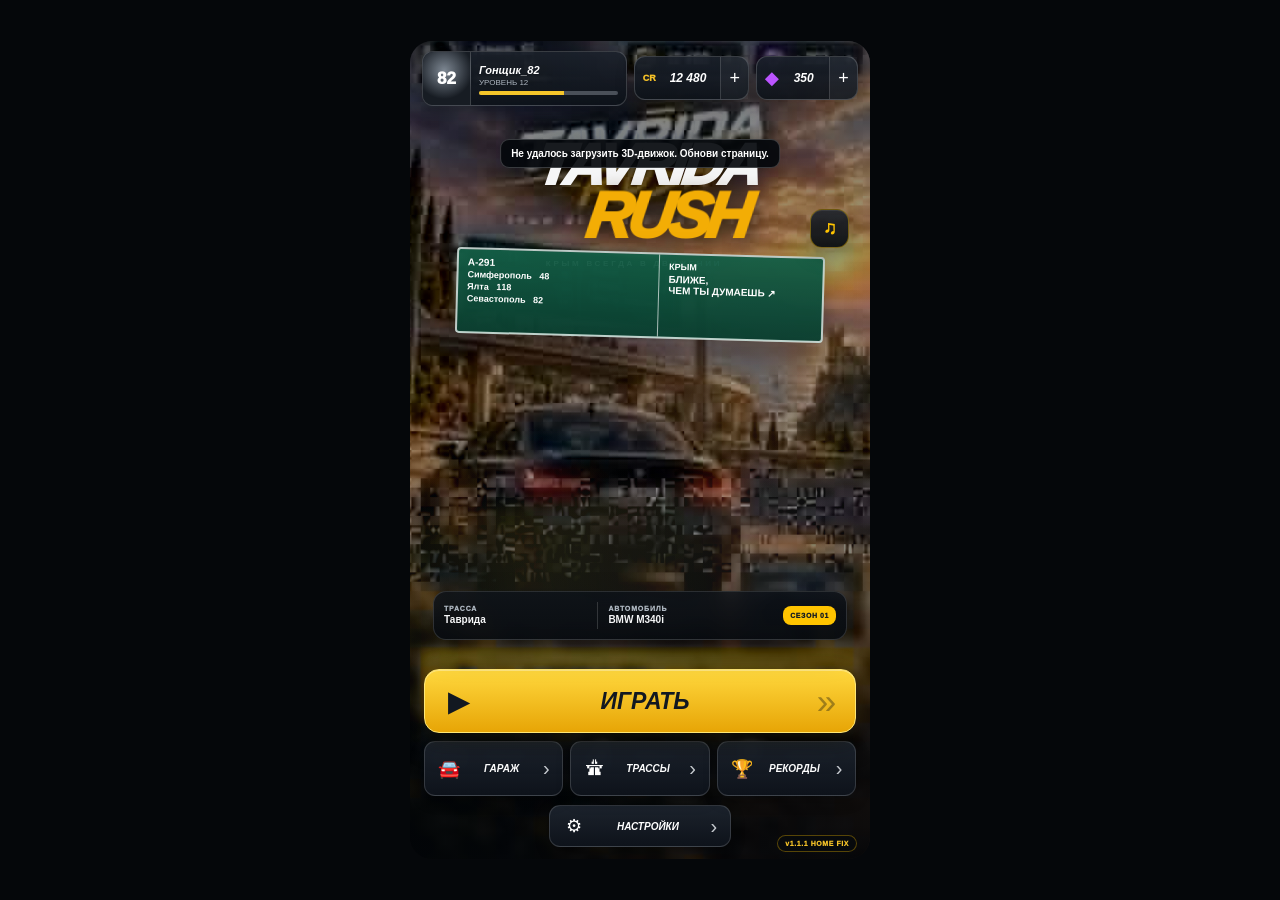
==== index.html @ ad5caf8c "Rollback failed live home experiment and keep night lighting" ====
<!doctype html>
<html lang="ru">
<head>
  <meta charset="utf-8" />
  <meta name="viewport" content="width=device-width,initial-scale=1,maximum-scale=1,user-scalable=no,viewport-fit=cover,interactive-widget=resizes-content" />
  <meta name="theme-color" content="#0b0e14" />
  <meta http-equiv="Cache-Control" content="no-cache, no-store, must-revalidate" />
  <meta http-equiv="Pragma" content="no-cache" />
  <meta http-equiv="Expires" content="0" />
  <meta name="apple-mobile-web-app-capable" content="yes" />
  <meta name="mobile-web-app-capable" content="yes" />
  <meta name="apple-mobile-web-app-status-bar-style" content="black-translucent" />
  <title>Tavrida Rush — Alpha</title>
  <link rel="manifest" href="manifest.webmanifest" />
  <link rel="preconnect" href="https://cdn.jsdelivr.net" crossorigin />
  <link rel="stylesheet" href="styles-v111.css?v=20260919-1415" />
</head>
<body>
  <main id="app" class="app-shell" aria-live="polite">
    <section id="screen-home" class="screen is-active screen-home">
      <img class="screen-art home-bg" src="assets/menu.jpg" alt="Tavrida Rush" />
      <div class="home-atmosphere"></div>
      <div class="home-vignette"></div>
      <div class="home-ui">
        <div class="home-topbar">
          <div class="pilot-card">
            <div class="pilot-avatar">82</div>
            <div><b>Гонщик_82</b><span>УРОВЕНЬ 12</span><i><u></u></i></div>
          </div>
          <div class="wallet"><span>CR</span><b>12 480</b><button>+</button></div>
          <div class="wallet gem"><span>◆</span><b>350</b><button>+</button></div>
        </div>
        <div class="home-logo"><strong>TAVRIDA</strong><em>RUSH</em><small>КРЫМ ВСЕГДА В ДВИЖЕНИИ</small></div>
        <div class="home-sign">
          <div><b>A-291</b><span>Симферополь&nbsp;&nbsp;&nbsp;48</span><span>Ялта&nbsp;&nbsp;&nbsp;118</span><span>Севастополь&nbsp;&nbsp;&nbsp;82</span></div>
          <div><span>КРЫМ</span><b>БЛИЖЕ,<br>ЧЕМ ТЫ ДУМАЕШЬ&nbsp;↗</b></div>
        </div>
        <button class="music-toggle home-music" aria-label="Выключить музыку">♫</button>
        <div class="home-current glass">
          <div><span>ТРАССА</span><b id="homeTrackName">Таврида</b></div>
          <i></i>
          <div><span>АВТОМОБИЛЬ</span><b id="homeCarName">BMW M340i</b></div>
          <em>СЕЗОН 01</em>
        </div>
        <div class="home-actions">
          <button class="home-play" data-screen="race"><span>▶</span><b>ИГРАТЬ</b><i>»</i></button>
          <div class="home-nav">
            <button data-screen="garage"><span>🚘</span><b>ГАРАЖ</b><i>›</i></button>
            <button data-screen="tracks"><span>🛣</span><b>ТРАССЫ</b><i>›</i></button>
            <button id="recordsBtn"><span>🏆</span><b>РЕКОРДЫ</b><i>›</i></button>
          </div>
          <button class="home-settings" id="settingsBtn"><span>⚙</span><b>НАСТРОЙКИ</b><i>›</i></button>
        </div>
        <div class="build-chip">v1.1.1 HOME FIX</div>
      </div>
    </section>

    <section id="screen-tracks" class="screen screen-panel">
      <img class="screen-art dim zoomed" src="assets/menu.jpg" alt="Выбор трассы" />
      <header class="topbar">
        <button class="back" data-screen="home">‹</button>
        <div><b>ВЫБОР ТРАССЫ</b><span id="trackCaption">Таврида</span></div>
        <div class="credits">CR 12 480</div>
      </header>
      <div class="track-list glass">
        <button class="track-card selected" data-track="Таврида">ТАВРИДА <small>A-291 · мосты · ATAN / TES</small><em>+50%</em></button>
        <button class="track-card" data-track="Южный берег">ЮЖНЫЙ БЕРЕГ <small>серпантин · море · скалы</small><em>+70%</em></button>
        <button class="track-card" data-track="Ночной Симферополь">НОЧНОЙ СИМФЕРОПОЛЬ <small>городской поток · ночь</small><em>+60%</em></button>
        <button class="track-card" data-track="Морской маршрут">МОРСКОЙ МАРШРУТ <small>побережье · закат</small><em>+40%</em></button>
        <button class="cta" data-screen="home">ВЫБРАТЬ ТРАССУ</button>
      </div>
    </section>

    <section id="screen-garage" class="screen screen-panel">
      <img class="screen-art dim garage-bg" src="assets/menu.jpg" alt="Гараж Tavrida Rush" />
      <header class="topbar">
        <button class="back" data-screen="home">‹</button>
        <div><b>ГАРАЖ</b><span id="garageSubtitle">BMW M340i</span></div>
        <div class="credits">CR 12 480</div>
      </header>
      <div class="garage-showcase garage-showcase-3d">
        <canvas id="garage3d" aria-label="3D автомобиль в гараже"></canvas>
        <div id="garageFx" class="garage-fx"></div>
        <div class="garage-hint">Проведи пальцем, чтобы осмотреть автомобиль</div>
      </div>
      <div class="garage-sheet glass">
        <div class="garage-main">
          <div><b id="garageName">BMW M340i</b><span id="garageClass">S · 642 · Premium</span></div>
        </div>
        <div class="garage-grid">
          <button class="car-card" data-car="Lada Vesta Street Beast" data-type="vesta" data-class="C · 412" data-speed="6.2" data-accel="6.8" data-handling="7.4">LADA VESTA<small>Street Beast 😈</small></button>
          <button class="car-card selected" data-car="BMW M340i" data-type="bmw" data-class="S · 642" data-speed="8.3" data-accel="8.1" data-handling="7.9">BMW M340i<small>Premium</small></button>
          <button class="car-card" data-car="Mercedes-AMG C 63 S" data-type="amg" data-class="S · 655" data-speed="8.6" data-accel="8.8" data-handling="7.7">AMG C63 S<small>V8 Power</small></button>
          <button class="car-card" data-car="Porsche 911 Carrera S" data-type="porsche" data-class="S+ · 688" data-speed="9.0" data-accel="8.8" data-handling="9.3">PORSCHE 911<small>Legendary</small></button>
          <button class="car-card locked" type="button">NISSAN GT-R<small>🔒 уровень 20</small></button>
          <button class="car-card locked" type="button">HURACÁN<small>🔒 уровень 30</small></button>
        </div>
        <div class="stats">
          <div>СКОРОСТЬ <b id="statSpeed">8.3</b><i><span id="barSpeed" style="width:83%"></span></i></div>
          <div>РАЗГОН <b id="statAccel">8.1</b><i><span id="barAccel" style="width:81%"></span></i></div>
          <div>УПРАВЛЕНИЕ <b id="statHandling">7.9</b><i><span id="barHandling" style="width:79%"></span></i></div>
        </div>
        <div class="garage-actions"><button id="effectBtn" class="secondary">СПЕЦЭФФЕКТ</button><button class="cta" data-screen="race">В ГОНКУ</button></div>
      </div>
    </section>

    <section id="screen-race" class="screen screen-race">
      <div class="race-viewport" id="raceViewport">
        <canvas id="race3d" aria-label="3D заезд Tavrida Rush"></canvas>
        <div class="race-cinematic-shade"></div>
        <div class="hero-hud">
          <button id="pauseBtn" class="hero-pause" aria-label="Пауза"><span></span><span></span></button>
          <button class="music-toggle race-music" aria-label="Выключить музыку">♫</button>
          <div class="race-brand" aria-label="Tavrida Rush">
            <strong>TAVRIDA</strong>
            <em>RUSH</em>
            <small>КРЫМ ВСЕГДА В ДВИЖЕНИИ</small>
          </div>
          <div class="hero-score-panel">
            <div class="hero-score-main">
              <div><span>СЧЁТ</span><b id="hudScore">0</b></div>
              <i></i>
              <div><span>КОМБО</span><b>×<u id="hudCombo">1</u></b></div>
            </div>
            <div class="hero-distance"><span>ПРОЙДЕНО</span><b id="hudDistance">0.0</b><small>КМ</small></div>
          </div>
        </div>
        <div id="raceLabel" class="race-label hero-race-label">BMW M340i · Таврида</div>
        <div class="hero-speed-dial" id="speedDial" style="--speed-angle:135deg">
          <div class="hero-speed-ring"></div>
          <div class="hero-speed-value"><b id="hudSpeed">154</b><span>КМ/Ч</span><i>D</i></div>
        </div>
        <div id="eventBanner" class="event-banner">NEAR MISS ×2</div>
        <div class="speed-vignette" id="speedVignette"></div>
      </div>
      <div class="controls driving-controls" aria-label="Управление автомобилем">
        <div class="steer-cluster" aria-label="Рулевое управление">
          <button id="leftBtn" class="control steer-btn steer-left" aria-label="Повернуть налево">
            <span class="steer-chevron" aria-hidden="true"></span>
          </button>
          <button id="rightBtn" class="control steer-btn steer-right" aria-label="Повернуть направо">
            <span class="steer-chevron" aria-hidden="true"></span>
          </button>
        </div>
        <div class="pedal-cluster" aria-label="Педали">
          <button id="brakeBtn" class="control pedal-btn brake-pedal" aria-label="Тормоз">
            <span class="pedal-face brake-face" aria-hidden="true"><i></i><i></i><i></i></span>
          </button>
          <button id="gasBtn" class="control pedal-btn gas gas-pedal" aria-label="Газ">
            <span class="pedal-face gas-face" aria-hidden="true"><i></i><i></i><i></i><i></i><i></i><i></i></span>
          </button>
        </div>
      </div>
      <div id="gameOver" class="game-over hidden">
        <div class="glass over-card result-card">
          <div class="result-kicker">TAVRIDA RUSH</div>
          <h2>ЗАЕЗД ЗАВЕРШЁН</h2>
          <p id="gameOverResult" class="result-summary"></p>

          <div class="result-stats">
            <div><span>МАКС. СКОРОСТЬ</span><b id="resultSpeed">0</b><small>км/ч</small></div>
            <div><span>NEAR MISS</span><b id="resultNear">0</b><small>раз</small></div>
            <div><span>ДИСТАНЦИЯ</span><b id="resultDistance">0.0</b><small>км</small></div>
          </div>

          <div class="upgrade-center-card native-partner-card">
            <div class="partner-topline"><span>ПАРТНЁР TAVRIDA RUSH</span><i>82</i></div>
            <b>Центр Автоапгрейда</b>
            <p>Прокачай не только игру — прокачай и свой автомобиль.</p>
            <div class="partner-location">Симферополь · ул. Воровского, 19</div>
            <div class="partner-actions">
              <a class="partner-action call" href="tel:+79780465881">☎ Позвонить</a>
              <a class="partner-action route" href="https://yandex.ru/maps/?text=%D0%A1%D0%B8%D0%BC%D1%84%D0%B5%D1%80%D0%BE%D0%BF%D0%BE%D0%BB%D1%8C%2C%20%D1%83%D0%BB.%20%D0%92%D0%BE%D1%80%D0%BE%D0%B2%D1%81%D0%BA%D0%BE%D0%B3%D0%BE%2C%2019" target="_blank" rel="noopener">⌖ Маршрут</a>
            </div>
          </div>

          <button id="retryBtn" class="cta result-retry">ПОВТОРИТЬ ЗАЕЗД</button>
          <button class="secondary result-menu" data-screen="home">В МЕНЮ</button>
        </div>
      </div>
    </section>

    <div id="toast" class="toast"></div>
  </main>
  <script type="module" src="game-v111.js?v=20260919-1415"></script>
</body>
</html>
---- styles-v111.css ----
:root{--gold:#ffc400;--gold2:#eaa400;--glass:rgba(10,14,20,.84);--line:rgba(255,255,255,.20)}
*{box-sizing:border-box}html,body{margin:0;background:#05070a;color:#fff;font-family:-apple-system,BlinkMacSystemFont,"Segoe UI",sans-serif;overscroll-behavior:none}body{min-height:100vh;display:grid;place-items:center}button{font:inherit;color:inherit;border:0;touch-action:manipulation}.app-shell{position:relative;width:min(100vw,460px);height:min(100vh,818px);aspect-ratio:9/16;background:#090c11;overflow:hidden;border-radius:22px;box-shadow:0 20px 70px rgba(0,0,0,.5)}.screen{position:absolute;inset:0;display:none}.screen.is-active{display:block}.screen-art{position:absolute;inset:0;width:100%;height:100%;object-fit:cover;user-select:none;-webkit-user-drag:none}.screen-art.dim{filter:brightness(.48) saturate(1.08)}.screen-art.zoomed{transform:scale(1.08)}.garage-bg{filter:brightness(.35) saturate(.9)}.glass{background:var(--glass);border:1px solid var(--line);backdrop-filter:blur(12px)}
.hit{position:absolute;background:transparent}.hit:active{background:rgba(255,196,0,.14);outline:2px solid rgba(255,196,0,.9)}.hit-play{left:3%;top:67.5%;width:94%;height:8.7%}.hit-garage{left:3%;top:77.2%;width:30%;height:7%}.hit-tracks{left:35%;top:77.2%;width:30%;height:7%}.hit-records{left:67%;top:77.2%;width:30%;height:7%}.hit-settings{left:34%;top:86%;width:32%;height:5%}
.topbar{position:absolute;left:4%;right:4%;top:3%;display:grid;grid-template-columns:46px 1fr auto;gap:9px;align-items:center;z-index:5}.topbar>div:nth-child(2){display:grid;gap:1px}.topbar b{font-size:20px}.topbar span{font-size:10px;color:#bcc3cc}.back{width:46px;height:46px;border-radius:12px;background:var(--glass);border:1px solid var(--line);font-size:28px}.credits{padding:8px 10px;border-radius:11px;background:var(--glass);border:1px solid var(--line);font-size:11px;font-weight:900}
.track-list,.garage-sheet{position:absolute;left:4%;right:4%;bottom:3%;padding:12px;border-radius:18px;z-index:5}.track-card{width:100%;min-height:59px;margin:5px 0;padding:8px 10px;border-radius:11px;background:rgba(18,23,31,.94);border:1px solid var(--line);text-align:left;font-weight:900;position:relative}.track-card small,.car-card small{display:block;font-size:9px;color:#bfc6ce;margin-top:2px}.track-card em{position:absolute;right:9px;top:9px;color:var(--gold);font-style:normal;font-size:10px}.track-card.selected,.car-card.selected{border-color:var(--gold);box-shadow:inset 0 0 0 1px var(--gold),0 0 20px rgba(255,196,0,.12)}.cta{min-height:48px;border-radius:11px;background:linear-gradient(#ffd62d,#eaa400);color:#10151c;border:1px solid #ffe36d;font-weight:1000}.track-list>.cta{width:100%;margin-top:7px}
.garage-showcase{position:absolute;left:4%;right:4%;top:15%;height:39%;z-index:4}.garage-main b{display:block;font-size:17px}.garage-main span{font-size:10px;color:#bdc4cc}.garage-fx{position:absolute;inset:0;pointer-events:none}.garage-grid{display:grid;grid-template-columns:1fr 1fr 1fr;gap:6px;margin-top:9px}.car-card{min-height:55px;padding:7px;border-radius:10px;background:rgba(22,27,35,.93);border:1px solid var(--line);text-align:left;font-weight:900;font-size:10px}.car-card.locked{opacity:.42}.stats{display:grid;grid-template-columns:1fr 1fr 1fr;gap:8px;margin-top:9px;font-size:9px}.stats b{float:right}.stats i{display:block;clear:both;height:4px;margin-top:4px;background:rgba(255,255,255,.13);border-radius:8px;overflow:hidden}.stats i span{display:block;height:100%;background:var(--gold)}.garage-actions{display:grid;grid-template-columns:1fr 1fr;gap:7px;margin-top:9px}.secondary{min-height:45px;border-radius:11px;background:rgba(20,25,33,.92);border:1px solid var(--line);font-weight:900}
.garage-car{position:absolute;left:50%;top:42%;width:86%;height:170px;transform:translate(-50%,-50%);filter:drop-shadow(0 18px 18px rgba(0,0,0,.6));transition:.25s}.garage-car i{position:absolute;display:block}.garage-car .car-body{left:4%;right:4%;bottom:28px;height:78px;border-radius:70px 70px 28px 28px;background:linear-gradient(150deg,#343a42,#080a0d 66%,#242a31);clip-path:polygon(5% 34%,15% 8%,85% 8%,97% 35%,92% 100%,8% 100%,0 35%)}.garage-car .car-roof{left:25%;right:25%;bottom:95px;height:50px;border-radius:45px 45px 10px 10px;background:linear-gradient(#4a5864,#10161c)}.garage-car .car-glass{left:30%;right:30%;bottom:102px;height:33px;border-radius:32px 32px 8px 8px;background:linear-gradient(#72899a,#17222b)}.garage-car .wheel{bottom:6px;width:58px;height:58px;border-radius:50%;background:#111;border:9px solid #2f3339;box-shadow:inset 0 0 0 3px #777}.garage-car .wl{left:15%}.garage-car .wr{right:15%}.garage-car .lamp{bottom:69px;width:42px;height:7px;border-radius:8px;background:#dff5ff;box-shadow:0 0 14px #bdeaff}.garage-car .ll{left:8%}.garage-car .lr{right:8%}.garage-car.vesta .car-body{background:linear-gradient(145deg,#b31216,#2d0506 68%,#08090b)}.garage-car.vesta .lamp{background:#ff493e;box-shadow:0 0 15px #ff3025}.garage-car.porsche .car-body{background:linear-gradient(145deg,#d01a20,#410607 68%,#090a0b)}.garage-car.amg .car-body{background:linear-gradient(145deg,#5a6068,#0a0c10 68%,#171a1e)}
.spark{position:absolute;width:4px;height:18px;background:#ff4d37;border-radius:5px;bottom:20px;animation:spark .65s ease-out forwards}@keyframes spark{to{transform:translate(var(--dx),-120px) scale(.1);opacity:0}}
.screen-race{background:#111;display:none;grid-template-rows:1fr 88px}.screen-race.is-active{display:grid}.race-viewport{position:relative;overflow:hidden;background:#13161a}.race-bg{position:absolute;inset:-14%;width:128%;height:128%;object-fit:cover;filter:brightness(.68) saturate(1.08) contrast(1.08);transform:scale(1.18);transition:transform .15s}.race-shade{position:absolute;inset:0;background:linear-gradient(180deg,rgba(0,0,0,.18),transparent 43%,rgba(0,0,0,.23))}.road-perspective{position:absolute;left:15%;right:15%;top:47%;bottom:0;perspective:400px;opacity:.55}.road-perspective i{position:absolute;top:0;bottom:-20%;width:3px;background:repeating-linear-gradient(#fff 0 20px,transparent 20px 45px);transform-origin:top}.road-perspective i:first-child{left:34%;transform:rotate(7deg)}.road-perspective i:last-child{right:34%;transform:rotate(-7deg)}
.hud{position:absolute;left:3%;right:3%;top:3%;display:grid;grid-template-columns:1fr 1fr 1fr;gap:5px;z-index:10}.hud>div{padding:7px 5px;background:rgba(4,7,10,.68);border:1px solid rgba(255,255,255,.18);border-radius:10px;text-align:center;backdrop-filter:blur(8px)}.hud b{display:block;font-size:18px}.hud span{font-size:9px}.race-label{position:absolute;left:3%;top:12%;padding:6px 8px;background:rgba(5,8,12,.64);border:1px solid rgba(255,255,255,.16);border-radius:8px;z-index:10;font-size:9px;font-weight:900}.pause-btn{position:absolute;right:3%;top:12%;min-height:32px;padding:0 9px;border-radius:8px;background:rgba(5,8,12,.7);border:1px solid rgba(255,255,255,.18);z-index:10;font-size:9px;font-weight:900}
.player-car{position:absolute;left:50%;bottom:4%;width:88px;height:128px;transform:translateX(-50%);transition:left .16s cubic-bezier(.2,.85,.2,1),transform .16s;z-index:8;filter:drop-shadow(0 14px 10px rgba(0,0,0,.55))}.player-car i{position:absolute;display:block}.player-car .p-body{left:5px;right:5px;bottom:8px;height:86px;border-radius:28px 28px 16px 16px;background:linear-gradient(#343a41,#090b0e 68%);clip-path:polygon(12% 0,88% 0,100% 30%,92% 100%,8% 100%,0 30%)}.player-car .p-roof{left:20px;right:20px;top:7px;height:50px;border-radius:28px 28px 8px 8px;background:linear-gradient(#566571,#10171d)}.player-car .p-tail{bottom:26px;width:20px;height:6px;border-radius:6px;background:#ff3b31;box-shadow:0 0 10px #f33}.player-car .p-tail.left{left:11px}.player-car .p-tail.right{right:11px}.player-car.vesta .p-body{background:linear-gradient(#af1216,#2b0405 68%)}.player-car.porsche .p-body{background:linear-gradient(#cf1d23,#420608 68%)}.player-car.amg .p-body{background:linear-gradient(#60656d,#111317 68%)}
.traffic-layer,.roadside-layer{position:absolute;inset:0;pointer-events:none}.traffic-car{position:absolute;width:50px;height:76px;transform:translate(-50%,-50%);z-index:6;filter:drop-shadow(0 8px 8px rgba(0,0,0,.5))}.traffic-car .body{position:absolute;inset:0;border-radius:18px 18px 10px 10px;background:var(--c);clip-path:polygon(12% 0,88% 0,100% 30%,93% 100%,7% 100%,0 30%)}.traffic-car:after{content:"";position:absolute;left:7px;right:7px;bottom:9px;height:4px;border-radius:4px;background:linear-gradient(90deg,#ff4035 0 24%,transparent 24% 76%,#ff4035 76%)}.event-banner{position:absolute;left:50%;top:27%;transform:translateX(-50%) scale(.8);opacity:0;z-index:12;font-size:20px;font-weight:1000;font-style:italic;text-shadow:0 3px 12px #000;transition:.12s;white-space:nowrap}.event-banner.show{opacity:1;transform:translateX(-50%) scale(1)}.roadside{position:absolute;top:38%;font-size:10px;font-weight:1000;padding:5px 7px;border-radius:6px;transform:translate(-50%,-50%);z-index:5}.roadside.atan{background:#f5b818;color:#111}.roadside.tes{background:#652c8b;border-top:4px solid #52b84a}.roadside.sign{background:#245d42;border:1px solid #fff}.roadside.bridge{left:50%!important;width:110%;height:28px;background:#8b8e92;border-radius:0;opacity:.95}.controls{display:grid;grid-template-columns:1fr 1.15fr 1.15fr 1fr;gap:6px;padding:10px;background:#0b0e13}.control{border-radius:11px;background:#171c24;border:1px solid rgba(255,255,255,.18);font-size:12px;font-weight:900}.control.gas{background:linear-gradient(#ffd62d,#eaa400);color:#10151c;border-color:#ffe36d}.game-over{position:absolute;inset:0;display:grid;place-items:center;padding:25px;background:rgba(2,4,7,.73);z-index:20}.game-over.hidden{display:none}.over-card{width:100%;padding:18px;border-radius:16px;text-align:center}.over-card .cta,.over-card .secondary{width:100%;margin-top:8px}.toast{position:absolute;left:50%;top:13%;transform:translate(-50%,-8px);opacity:0;pointer-events:none;z-index:50;padding:8px 10px;border-radius:9px;background:rgba(5,8,12,.92);border:1px solid var(--line);font-size:10px;font-weight:900;white-space:nowrap;transition:.18s}.toast.show{opacity:1;transform:translate(-50%,0)}
@media(max-width:520px){.app-shell{width:100vw;height:100dvh;border-radius:0}.garage-grid{grid-template-columns:1fr 1fr}.stats{grid-template-columns:1fr}.garage-car{width:92%}}
/* crisp home overlay — keeps the cinematic render as scenery, UI stays native-resolution */
.screen-home .home-bg{filter:brightness(.72) saturate(1.08) blur(.35px);transform:scale(1.012)}
.home-vignette{position:absolute;inset:0;background:linear-gradient(180deg,rgba(5,8,12,.18),rgba(5,8,12,0) 24%,rgba(5,8,12,.05) 55%,rgba(5,8,12,.62) 100%);z-index:2}
.home-ui{position:absolute;inset:0;z-index:4;pointer-events:none}.home-ui button{pointer-events:auto}
.home-topbar{position:absolute;left:3.5%;right:3.5%;top:2.2%;display:grid;grid-template-columns:1.45fr .82fr .72fr;gap:7px;align-items:start}
.pilot-card,.wallet{background:linear-gradient(180deg,rgba(27,33,43,.91),rgba(13,18,25,.93));border:1px solid rgba(255,255,255,.18);border-radius:11px;box-shadow:0 5px 18px rgba(0,0,0,.26)}
.pilot-card{display:grid;grid-template-columns:48px 1fr;min-height:55px;overflow:hidden}.pilot-avatar{display:grid;place-items:center;font-size:17px;font-weight:1000;background:radial-gradient(circle at 45% 35%,#7d8792,#171c23 66%);border-right:1px solid rgba(255,255,255,.16)}
.pilot-card>div:last-child{padding:7px 8px 5px;display:grid;grid-template-columns:1fr;align-content:center}.pilot-card b{font-size:11px;font-style:italic}.pilot-card span{font-size:8px;color:#aeb6c0;margin-top:2px}.pilot-card i{display:block;height:4px;border-radius:4px;background:#4a5059;margin-top:4px;overflow:hidden}.pilot-card i u{display:block;width:61%;height:100%;background:#f5c52a;text-decoration:none}
.wallet{min-height:44px;display:grid;grid-template-columns:auto 1fr 28px;align-items:center;padding-left:8px;margin-top:5px}.wallet span{font-size:9px;font-weight:1000;color:#f4c027}.wallet b{font-size:12px;text-align:center;font-style:italic}.wallet button{height:100%;background:rgba(255,255,255,.04);border-left:1px solid rgba(255,255,255,.14);font-size:18px}.wallet.gem span{color:#bb54ff;font-size:17px}
.home-logo{position:absolute;left:12%;right:12%;top:13.2%;height:20%;text-align:center;transform:skew(-8deg);text-shadow:0 5px 22px rgba(0,0,0,.65)}.home-logo strong{display:block;font-size:clamp(40px,11vw,58px);line-height:.84;letter-spacing:-.07em;font-style:italic;font-weight:1000;color:#f5f6f7}.home-logo em{display:block;font-size:clamp(44px,12vw,64px);line-height:.82;margin-left:15%;color:#f3ad05;font-weight:1000;font-style:italic;letter-spacing:-.08em}.home-logo small{display:block;transform:skew(8deg);font-size:8px;letter-spacing:.34em;margin-top:17px;color:#f3f3f3;font-weight:700}
.home-sign{position:absolute;left:12%;right:12%;top:26%;min-height:86px;background:linear-gradient(180deg,#185c49,#104838);border:2px solid rgba(255,255,255,.8);border-radius:4px;display:grid;grid-template-columns:1.1fr .9fr;box-shadow:0 6px 16px rgba(0,0,0,.35);transform:rotate(3deg)}.home-sign>div{padding:7px 9px;display:flex;flex-direction:column;gap:2px}.home-sign>div+div{border-left:1px solid rgba(255,255,255,.65)}.home-sign b{font-size:10px}.home-sign span{font-size:9px;font-weight:700}
.home-actions{position:absolute;left:4%;right:4%;bottom:3.5%}.home-play{width:100%;height:64px;border-radius:13px;background:linear-gradient(180deg,#ffd83e,#e7a506);border:1px solid #ffe776;color:#121821;display:grid;grid-template-columns:55px 1fr 45px;align-items:center;box-shadow:0 7px 19px rgba(0,0,0,.35),inset 0 0 0 1px rgba(255,255,255,.2)}.home-play span{font-size:29px}.home-play b{font-size:23px;font-style:italic}.home-play i{font-size:35px;font-style:normal;color:#5b4b16;opacity:.55}
.home-nav{display:grid;grid-template-columns:1fr 1fr 1fr;gap:7px;margin-top:8px}.home-nav button,.home-settings{height:55px;border-radius:11px;background:linear-gradient(180deg,rgba(32,39,49,.95),rgba(18,23,31,.97));border:1px solid rgba(255,255,255,.19);display:grid;grid-template-columns:34px 1fr 18px;align-items:center;padding:0 7px;box-shadow:0 5px 14px rgba(0,0,0,.25)}.home-nav span,.home-settings span{font-size:18px}.home-nav b,.home-settings b{font-size:10px;font-style:italic}.home-nav i,.home-settings i{font-size:20px;font-style:normal;color:#c7cbd0}.home-settings{width:42%;height:42px;margin:9px auto 0}
.home-play:active,.home-nav button:active,.home-settings:active{transform:translateY(1px);filter:brightness(.94)}
@media(max-width:380px){.home-topbar{grid-template-columns:1.35fr .78fr .7fr;gap:4px}.pilot-card{grid-template-columns:42px 1fr}.wallet{padding-left:5px}.home-logo{top:14%}.home-sign{left:10%;right:10%;top:27%}.home-nav b{font-size:9px}}

/* === v0.2 WebGL / Three.js === */
.garage-showcase-3d{top:10.5%;height:47%;overflow:hidden;border-radius:18px}
#garage3d,#race3d{position:absolute;inset:0;width:100%;height:100%;display:block;touch-action:none}
.garage-showcase-3d:after{content:"";position:absolute;left:8%;right:8%;bottom:4%;height:12%;background:radial-gradient(ellipse,rgba(255,196,0,.24),transparent 68%);filter:blur(8px);pointer-events:none}
.garage-hint{position:absolute;left:50%;bottom:2.5%;transform:translateX(-50%);font-size:8px;letter-spacing:.08em;color:rgba(255,255,255,.68);background:rgba(7,10,14,.5);padding:5px 8px;border-radius:10px;white-space:nowrap;pointer-events:none}
.garage-showcase-3d .garage-fx{z-index:3}
.screen-race{background:#090c11}
.race-viewport{background:linear-gradient(#627997,#db9a6b 42%,#efd092 59%,#6b795d 60%,#14171b 100%)}
.race-cinematic-shade{position:absolute;inset:0;z-index:4;pointer-events:none;background:
linear-gradient(180deg,rgba(0,0,0,.14),transparent 26%,transparent 72%,rgba(0,0,0,.24)),
radial-gradient(circle at 50% 58%,transparent 0 40%,rgba(0,0,0,.20) 100%)}
.hud,.race-label,.pause-btn,.event-banner{z-index:10}
.speed-vignette{position:absolute;inset:0;z-index:5;pointer-events:none;opacity:0;transition:opacity .18s;background:
repeating-linear-gradient(90deg,transparent 0 12%,rgba(255,255,255,.08) 12.2%,transparent 12.7% 25%);
mix-blend-mode:screen;filter:blur(1px);transform:perspective(500px) rotateX(72deg) scaleY(2);transform-origin:bottom}
.speed-vignette.fast{opacity:.36;animation:speedRush .22s linear infinite}
@keyframes speedRush{to{background-position:0 55px}}
.controls{z-index:20;position:relative}
.over-card h2{margin:0 0 8px}
@media(max-width:520px){
  .garage-showcase-3d{top:9.8%;height:43%}
  .garage-hint{font-size:7px}
}

.caption b{color:#f4c027;font-weight:900}


/* === v0.3.1 MOBILE FULLSCREEN / SAFE AREA HOTFIX === */
:root{
  --app-height:100dvh;
  --safe-top:env(safe-area-inset-top,0px);
  --safe-bottom:env(safe-area-inset-bottom,0px);
  --safe-left:env(safe-area-inset-left,0px);
  --safe-right:env(safe-area-inset-right,0px);
}
html,body{
  width:100%;
  height:100%;
  min-height:0;
  margin:0;
  padding:0;
  overflow:hidden;
  overscroll-behavior:none;
  background:#05070a;
}
body{
  display:block !important;
  position:fixed;
  inset:0;
  touch-action:none;
}
.app-shell{
  position:fixed !important;
  left:0 !important;
  top:0 !important;
  width:100vw !important;
  height:var(--app-height,100dvh) !important;
  max-width:none !important;
  max-height:none !important;
  aspect-ratio:auto !important;
  border-radius:0 !important;
  box-shadow:none !important;
  overflow:hidden !important;
}
.screen{
  position:absolute !important;
  inset:0 !important;
  width:100% !important;
  height:100% !important;
  min-height:0 !important;
}
.screen-art{
  width:100% !important;
  height:100% !important;
}
.topbar{
  top:calc(var(--safe-top) + 10px) !important;
  left:calc(var(--safe-left) + 12px) !important;
  right:calc(var(--safe-right) + 12px) !important;
}
.home-topbar{
  top:calc(var(--safe-top) + 10px) !important;
  left:calc(var(--safe-left) + 12px) !important;
  right:calc(var(--safe-right) + 12px) !important;
}
.home-actions{
  left:calc(var(--safe-left) + 14px) !important;
  right:calc(var(--safe-right) + 14px) !important;
  bottom:calc(var(--safe-bottom) + 12px) !important;
}
.track-list{
  left:calc(var(--safe-left) + 12px) !important;
  right:calc(var(--safe-right) + 12px) !important;
  bottom:calc(var(--safe-bottom) + 12px) !important;
  max-height:calc(var(--app-height) - var(--safe-top) - var(--safe-bottom) - 90px);
  overflow:auto;
  -webkit-overflow-scrolling:touch;
}
.garage-showcase-3d{
  left:calc(var(--safe-left) + 12px) !important;
  right:calc(var(--safe-right) + 12px) !important;
  top:calc(var(--safe-top) + 68px) !important;
  height:clamp(205px,34vh,305px) !important;
  border-radius:16px;
}
.garage-sheet{
  left:calc(var(--safe-left) + 12px) !important;
  right:calc(var(--safe-right) + 12px) !important;
  bottom:calc(var(--safe-bottom) + 10px) !important;
  max-height:58%;
  overflow:auto;
  -webkit-overflow-scrolling:touch;
  padding:10px !important;
}
.garage-sheet::-webkit-scrollbar,.track-list::-webkit-scrollbar{display:none}
.garage-grid{gap:5px !important;margin-top:7px !important}
.car-card{min-height:49px !important;padding:6px !important}
.stats{margin-top:7px !important;gap:5px 8px !important}
.garage-actions{margin-top:7px !important}
.secondary,.cta{min-height:44px !important}
.garage-hint{bottom:4px !important}

.screen-race.is-active{
  display:block !important;
}
.race-viewport{
  position:absolute !important;
  inset:0 !important;
  width:100% !important;
  height:100% !important;
  min-height:0 !important;
  overflow:hidden !important;
}
#race3d{
  position:absolute !important;
  inset:0 !important;
  width:100% !important;
  height:100% !important;
  display:block !important;
}
.hud{
  top:calc(var(--safe-top) + 10px) !important;
  left:calc(var(--safe-left) + 12px) !important;
  right:calc(var(--safe-right) + 12px) !important;
  gap:7px !important;
}
.hud>div{
  min-height:62px;
  padding:8px 5px !important;
  display:flex;
  flex-direction:column;
  align-items:center;
  justify-content:center;
}
.hud b{font-size:clamp(18px,5.2vw,28px) !important;line-height:1}
.hud span{font-size:clamp(8px,2.6vw,12px) !important}
.race-label{
  top:calc(var(--safe-top) + 82px) !important;
  left:calc(var(--safe-left) + 12px) !important;
  max-width:64%;
  white-space:nowrap;
  overflow:hidden;
  text-overflow:ellipsis;
  font-size:clamp(9px,2.7vw,12px) !important;
}
.pause-btn{
  top:calc(var(--safe-top) + 82px) !important;
  right:calc(var(--safe-right) + 12px) !important;
  min-height:36px !important;
}
.event-banner{
  top:calc(var(--safe-top) + 22%) !important;
  font-size:clamp(18px,5.2vw,28px) !important;
}
.controls{
  position:absolute !important;
  z-index:20 !important;
  left:0 !important;
  right:0 !important;
  bottom:0 !important;
  padding:
    9px
    calc(var(--safe-right) + 10px)
    calc(var(--safe-bottom) + 10px)
    calc(var(--safe-left) + 10px) !important;
  min-height:calc(78px + var(--safe-bottom));
  background:linear-gradient(180deg,rgba(8,11,16,.50),rgba(8,11,16,.96) 28%) !important;
  backdrop-filter:blur(8px);
}
.control{
  min-height:64px !important;
  border-radius:14px !important;
  font-size:clamp(13px,3.7vw,19px) !important;
}
.game-over{
  inset:0 !important;
  padding:
    calc(var(--safe-top) + 24px)
    calc(var(--safe-right) + 24px)
    calc(var(--safe-bottom) + 24px)
    calc(var(--safe-left) + 24px) !important;
}
.toast{
  top:calc(var(--safe-top) + 12%) !important;
}

@media (max-height:760px){
  .garage-showcase-3d{height:27vh !important;min-height:175px}
  .garage-sheet{max-height:61%;padding:8px !important}
  .car-card{min-height:44px !important}
  .garage-grid{gap:4px !important}
  .stats{font-size:8px !important}
  .secondary,.cta{min-height:40px !important}
  .home-play{height:56px !important}
  .home-nav button{height:49px !important}
  .home-settings{height:38px !important}
  .hud>div{min-height:56px}
  .race-label,.pause-btn{top:calc(var(--safe-top) + 74px) !important}
}
@media (min-width:700px){
  body{position:static;display:grid !important;place-items:center}
  .app-shell{
    position:relative !important;
    width:min(100vw,460px) !important;
    height:min(var(--app-height),818px) !important;
    border-radius:22px !important;
  }
}

/* Game Over business CTA */
.upgrade-center-card{
  margin:12px 0 4px;
  padding:12px 14px;
  border-radius:13px;
  background:linear-gradient(180deg,rgba(255,196,0,.12),rgba(255,196,0,.05));
  border:1px solid rgba(255,196,0,.45);
  text-align:left;
  box-shadow:inset 0 0 24px rgba(255,196,0,.04);
}
.upgrade-center-card b{
  display:block;
  margin-bottom:7px;
  color:#ffd12b;
  font-size:clamp(13px,3.7vw,17px);
  font-weight:1000;
  letter-spacing:.02em;
}
.upgrade-center-card span{
  display:block;
  color:#f3f4f6;
  font-size:clamp(11px,3.1vw,14px);
  line-height:1.35;
}
.upgrade-center-card a{
  display:inline-block;
  margin-top:7px;
  color:#fff;
  font-size:clamp(14px,4vw,18px);
  font-weight:1000;
  text-decoration:none;
}
.upgrade-center-card a:active{opacity:.78}
.over-card{
  max-width:520px;
}
@media(max-height:700px){
  .over-card{padding:14px !important}
  .upgrade-center-card{margin:8px 0 2px;padding:9px 11px}
}


/* === v0.3.2 Native result screen + branded track graphics === */
.result-card{
  max-width:min(92vw,520px)!important;
  padding:18px!important;
  border-radius:22px!important;
  background:linear-gradient(180deg,rgba(14,18,25,.96),rgba(8,11,16,.97))!important;
  border:1px solid rgba(255,255,255,.16)!important;
  box-shadow:0 24px 70px rgba(0,0,0,.48),inset 0 1px 0 rgba(255,255,255,.06);
}
.result-kicker{
  display:inline-flex;
  padding:5px 9px;
  border-radius:999px;
  border:1px solid rgba(255,196,0,.35);
  background:rgba(255,196,0,.08);
  color:#ffd12b;
  font-size:9px;
  font-weight:1000;
  letter-spacing:.14em;
}
.result-card h2{
  margin:10px 0 2px!important;
  font-size:clamp(24px,7vw,34px)!important;
  letter-spacing:-.03em;
}
.result-summary{
  margin:3px 0 12px!important;
  color:#cfd4dc!important;
  font-size:clamp(12px,3.3vw,15px)!important;
}
.result-stats{
  display:grid;
  grid-template-columns:repeat(3,1fr);
  gap:7px;
  margin:0 0 10px;
}
.result-stats>div{
  min-width:0;
  padding:9px 6px;
  border-radius:12px;
  background:rgba(255,255,255,.045);
  border:1px solid rgba(255,255,255,.09);
  text-align:center;
}
.result-stats span{
  display:block;
  color:#aeb6c0;
  font-size:7px;
  font-weight:900;
  letter-spacing:.04em;
  white-space:nowrap;
  overflow:hidden;
  text-overflow:ellipsis;
}
.result-stats b{
  display:inline-block;
  margin-top:4px;
  font-size:clamp(18px,5.4vw,25px);
  line-height:1;
}
.result-stats small{
  display:block;
  margin-top:2px;
  color:#808995;
  font-size:8px;
}
.native-partner-card{
  margin:9px 0!important;
  padding:12px!important;
  border-radius:15px!important;
  background:
    linear-gradient(135deg,rgba(255,196,0,.14),rgba(255,196,0,.035) 45%,rgba(19,24,32,.68))!important;
  border:1px solid rgba(255,196,0,.38)!important;
  text-align:left!important;
  overflow:hidden;
  position:relative;
}
.native-partner-card:after{
  content:"";
  position:absolute;
  right:-22px;
  top:-22px;
  width:96px;
  height:96px;
  border-radius:50%;
  border:16px solid rgba(255,196,0,.05);
  pointer-events:none;
}
.partner-topline{
  display:flex;
  align-items:center;
  justify-content:space-between;
  margin-bottom:4px;
}
.partner-topline span{
  color:#d8a80a!important;
  font-size:8px!important;
  font-weight:1000;
  letter-spacing:.12em;
}
.partner-topline i{
  display:grid;
  place-items:center;
  width:25px;
  height:25px;
  border-radius:8px;
  background:#ffc400;
  color:#111820;
  font-style:normal;
  font-size:9px;
  font-weight:1000;
}
.native-partner-card>b{
  margin:0 0 3px!important;
  color:#fff!important;
  font-size:clamp(16px,4.7vw,21px)!important;
  letter-spacing:-.02em!important;
}
.native-partner-card p{
  margin:0 0 7px;
  max-width:88%;
  color:#cfd4dc;
  font-size:clamp(10px,2.9vw,13px);
  line-height:1.3;
}
.partner-location{
  color:#f5f6f7;
  font-size:clamp(10px,3vw,13px);
  font-weight:700;
}
.partner-actions{
  display:grid;
  grid-template-columns:1fr 1fr;
  gap:7px;
  margin-top:9px;
}
.partner-action{
  display:flex!important;
  align-items:center;
  justify-content:center;
  min-height:37px;
  margin:0!important;
  border-radius:10px;
  font-size:clamp(10px,3vw,13px)!important;
  font-weight:900!important;
  text-decoration:none!important;
}
.partner-action.call{
  color:#151a21!important;
  background:linear-gradient(#ffd62d,#e7a200);
  border:1px solid #ffe36d;
}
.partner-action.route{
  color:#fff!important;
  background:rgba(255,255,255,.055);
  border:1px solid rgba(255,255,255,.14);
}
.partner-phone{
  display:block!important;
  margin:8px 0 0!important;
  color:#fff!important;
  font-size:clamp(14px,4vw,18px)!important;
  font-weight:1000!important;
  letter-spacing:.02em;
}
.result-retry{width:100%;margin-top:4px}
.result-menu{width:100%;margin-top:7px}
@media(max-height:720px){
  .result-card{padding:12px!important}
  .result-stats{margin-bottom:6px}
  .native-partner-card{padding:9px!important;margin:6px 0!important}
  .partner-actions{margin-top:6px}
  .partner-phone{margin-top:5px!important}
}


/* === v0.4 VISUAL PASS === */
.garage-showcase-3d{
  background:
    radial-gradient(circle at 50% 78%,rgba(65,154,255,.18),transparent 34%),
    linear-gradient(180deg,rgba(4,7,11,.96),rgba(9,13,18,.91));
  box-shadow:
    inset 0 0 0 1px rgba(255,255,255,.035),
    inset 0 -45px 80px rgba(0,0,0,.28);
}
.garage-showcase-3d:before{
  content:"";
  position:absolute;
  inset:0;
  z-index:0;
  pointer-events:none;
  background:
    linear-gradient(90deg,transparent 0 12%,rgba(255,255,255,.025) 12.2%,transparent 12.6% 24%);
  opacity:.6;
}
#garage3d{z-index:1}
.garage-hint{z-index:4!important;backdrop-filter:blur(8px)}
.race-viewport{
  box-shadow:inset 0 0 95px rgba(0,0,0,.28);
}
.race-cinematic-shade{
  background:
    linear-gradient(180deg,rgba(4,8,14,.12),transparent 22%,transparent 70%,rgba(0,0,0,.28)),
    radial-gradient(circle at 50% 52%,transparent 0 34%,rgba(0,0,0,.16) 72%,rgba(0,0,0,.32) 100%)!important;
}
.speed-vignette{
  background:
    repeating-linear-gradient(90deg,transparent 0 10%,rgba(255,255,255,.085) 10.15%,transparent 10.55% 20%),
    linear-gradient(90deg,rgba(255,255,255,.035),transparent 18% 82%,rgba(255,255,255,.035))!important;
  filter:blur(.75px)!important;
}
.speed-vignette.fast{
  opacity:.42!important;
  animation:speedRush .18s linear infinite!important;
}
.hud>div,.race-label,.pause-btn{
  background:linear-gradient(180deg,rgba(10,13,18,.78),rgba(8,10,14,.66))!important;
  border-color:rgba(255,255,255,.15)!important;
  box-shadow:0 5px 18px rgba(0,0,0,.14);
}


/* === v0.5 CAR IDENTITY PASS === */
.build-chip{
  position:absolute;
  right:calc(var(--safe-right) + 13px);
  bottom:calc(var(--safe-bottom) + 7px);
  z-index:8;
  padding:4px 7px;
  border-radius:999px;
  background:rgba(7,10,14,.62);
  border:1px solid rgba(255,196,0,.32);
  color:#f3c128;
  font-size:7px;
  line-height:1;
  font-weight:1000;
  letter-spacing:.08em;
  pointer-events:none;
  backdrop-filter:blur(7px);
}
.garage-showcase-3d{
  border:1px solid rgba(255,255,255,.065);
}
.garage-showcase-3d:after{
  background:radial-gradient(ellipse,rgba(255,196,0,.18),rgba(66,151,255,.08) 38%,transparent 70%)!important;
}
.car-card.selected{
  background:linear-gradient(180deg,rgba(255,196,0,.11),rgba(19,24,31,.96))!important;
}


/* === v0.5.1 MOBILE DRIVING CONTROLS === */
.driving-controls{
  display:flex!important;
  align-items:flex-end!important;
  justify-content:space-between!important;
  gap:20px!important;
  min-height:calc(108px + var(--safe-bottom))!important;
  padding:
    10px
    calc(var(--safe-right) + 14px)
    calc(var(--safe-bottom) + 11px)
    calc(var(--safe-left) + 14px)!important;
  background:linear-gradient(180deg,rgba(6,9,13,0),rgba(6,9,13,.70) 28%,rgba(6,9,13,.94) 100%)!important;
  backdrop-filter:blur(5px)!important;
  pointer-events:none;
}
.steer-cluster,
.pedal-cluster{
  display:flex;
  align-items:flex-end;
  pointer-events:auto;
  user-select:none;
  -webkit-user-select:none;
  -webkit-touch-callout:none;
}
.steer-cluster{
  gap:10px;
}
.pedal-cluster{
  gap:10px;
}
.driving-controls .control{
  position:relative;
  appearance:none;
  -webkit-appearance:none;
  margin:0!important;
  padding:0!important;
  min-height:0!important;
  outline:none;
  touch-action:manipulation;
  -webkit-tap-highlight-color:transparent;
  box-shadow:
    0 9px 20px rgba(0,0,0,.34),
    inset 0 1px 0 rgba(255,255,255,.08);
  transition:transform .08s ease,filter .08s ease,box-shadow .08s ease;
}
.driving-controls .control:active{
  transform:translateY(3px) scale(.97);
  filter:brightness(1.15);
  box-shadow:
    0 3px 8px rgba(0,0,0,.28),
    inset 0 2px 7px rgba(0,0,0,.22);
}
.steer-btn{
  width:64px!important;
  height:64px!important;
  border-radius:18px!important;
  background:
    linear-gradient(145deg,rgba(37,43,52,.97),rgba(15,19,25,.98))!important;
  border:1px solid rgba(255,255,255,.18)!important;
}
.steer-btn:before{
  content:"";
  position:absolute;
  inset:7px;
  border-radius:13px;
  border:1px solid rgba(255,255,255,.055);
  background:radial-gradient(circle at 50% 35%,rgba(255,255,255,.06),transparent 56%);
}
.steer-chevron{
  position:absolute;
  left:50%;
  top:50%;
  width:19px;
  height:19px;
  border-left:4px solid #f6f7f8;
  border-bottom:4px solid #f6f7f8;
  filter:drop-shadow(0 2px 3px rgba(0,0,0,.4));
}
.steer-left .steer-chevron{
  transform:translate(-38%,-50%) rotate(45deg);
}
.steer-right .steer-chevron{
  transform:translate(-62%,-50%) rotate(225deg);
}
.pedal-btn{
  display:flex!important;
  align-items:flex-end!important;
  justify-content:center!important;
  border-radius:16px!important;
  background:linear-gradient(180deg,rgba(26,31,38,.98),rgba(10,13,18,.99))!important;
  border:1px solid rgba(255,255,255,.15)!important;
}
.brake-pedal{
  width:67px!important;
  height:76px!important;
}
.gas-pedal{
  width:58px!important;
  height:92px!important;
  border-color:rgba(255,196,0,.30)!important;
}
.pedal-face{
  position:relative;
  display:flex;
  overflow:hidden;
  border-radius:10px;
  background:
    linear-gradient(145deg,#b8bec5 0%,#69717a 36%,#383e45 62%,#90979e 100%);
  border:1px solid rgba(255,255,255,.38);
  box-shadow:
    inset 0 1px 1px rgba(255,255,255,.45),
    inset 0 -4px 8px rgba(0,0,0,.32),
    0 3px 7px rgba(0,0,0,.38);
}
.brake-face{
  width:52px;
  height:45px;
  margin-bottom:10px;
  flex-direction:column;
  justify-content:space-evenly;
  padding:5px 6px;
}
.brake-face i{
  display:block;
  height:3px;
  border-radius:99px;
  background:rgba(18,22,26,.70);
  box-shadow:0 1px 0 rgba(255,255,255,.18);
}
.gas-face{
  width:37px;
  height:72px;
  margin-bottom:8px;
  display:grid;
  grid-template-columns:repeat(2,1fr);
  grid-auto-rows:1fr;
  gap:6px;
  padding:9px 7px;
  background:
    linear-gradient(145deg,#c8a72b 0%,#8e721d 36%,#3e351a 70%,#d0aa27 100%);
  border-color:rgba(255,218,93,.56);
}
.gas-face i{
  width:7px;
  height:7px;
  align-self:center;
  justify-self:center;
  border-radius:50%;
  background:#25220f;
  box-shadow:
    inset 0 1px 2px rgba(0,0,0,.65),
    0 1px 0 rgba(255,255,255,.15);
}
.gas-pedal:after{
  content:"";
  position:absolute;
  bottom:4px;
  width:20px;
  height:2px;
  border-radius:2px;
  background:#ffc400;
  box-shadow:0 0 8px rgba(255,196,0,.45);
}
@media(max-width:380px){
  .driving-controls{
    padding-left:calc(var(--safe-left) + 10px)!important;
    padding-right:calc(var(--safe-right) + 10px)!important;
  }
  .steer-cluster,.pedal-cluster{gap:7px}
  .steer-btn{width:58px!important;height:58px!important}
  .brake-pedal{width:61px!important;height:72px!important}
  .gas-pedal{width:54px!important;height:87px!important}
}
@media(max-height:700px){
  .driving-controls{min-height:calc(94px + var(--safe-bottom))!important}
  .steer-btn{width:58px!important;height:58px!important}
  .brake-pedal{height:68px!important}
  .gas-pedal{height:82px!important}
  .gas-face{height:64px}
}


/* === v0.5.2 CONTROL CLEANUP ===
   Keep the road/car fully visible between left steering and right pedals.
*/
.driving-controls{
  background:transparent!important;
  backdrop-filter:none!important;
  -webkit-backdrop-filter:none!important;
  min-height:calc(102px + var(--safe-bottom))!important;
  padding-top:6px!important;
}
.steer-cluster,
.pedal-cluster{
  position:relative;
}
.steer-cluster:before,
.pedal-cluster:before{
  content:"";
  position:absolute;
  inset:-9px;
  z-index:-1;
  border-radius:24px;
  background:radial-gradient(ellipse at center,rgba(5,8,12,.48),rgba(5,8,12,0) 72%);
  filter:blur(2px);
  pointer-events:none;
}
.steer-btn{
  width:66px!important;
  height:66px!important;
}
.brake-pedal{
  width:68px!important;
  height:78px!important;
}
.gas-pedal{
  width:60px!important;
  height:94px!important;
}
@media(max-height:700px){
  .driving-controls{min-height:calc(90px + var(--safe-bottom))!important}
}


/* === v0.7 HERO VISUAL PASS === */
.hero-hud{
  position:absolute;
  top:calc(var(--safe-top) + 10px);
  left:calc(var(--safe-left) + 12px);
  right:calc(var(--safe-right) + 12px);
  z-index:12;
  height:104px;
  pointer-events:none;
}
.hero-pause{
  pointer-events:auto;
  position:absolute;
  left:0;
  top:0;
  width:48px;
  height:48px;
  border:1px solid rgba(255,255,255,.18);
  border-radius:11px;
  background:linear-gradient(145deg,rgba(30,36,44,.92),rgba(10,13,18,.88));
  box-shadow:0 10px 28px rgba(0,0,0,.25),inset 0 1px 0 rgba(255,255,255,.08);
  display:flex;
  align-items:center;
  justify-content:center;
  gap:6px;
}
.hero-pause span{
  width:5px;
  height:21px;
  border-radius:2px;
  background:#f6f7f8;
  transform:skew(-5deg);
  box-shadow:0 1px 4px rgba(0,0,0,.3);
}
.race-brand{
  position:absolute;
  left:60px;
  top:0;
  width:155px;
  height:80px;
  font-style:italic;
  transform:skew(-7deg);
  text-shadow:0 6px 18px rgba(0,0,0,.32);
}
.race-brand strong{
  display:block;
  color:#fff;
  font-size:clamp(24px,6.8vw,34px);
  line-height:.88;
  font-weight:1000;
  letter-spacing:-.055em;
}
.race-brand em{
  display:block;
  margin-left:45px;
  color:#ffc400;
  font-size:clamp(23px,6.4vw,32px);
  line-height:.82;
  font-weight:1000;
  letter-spacing:-.06em;
}
.race-brand small{
  display:block;
  margin-top:9px;
  color:rgba(255,255,255,.86);
  font-size:6px;
  font-weight:900;
  letter-spacing:.24em;
  transform:skew(7deg);
  white-space:nowrap;
}
.hero-score-panel{
  position:absolute;
  right:0;
  top:0;
  width:min(42vw,175px);
  padding:8px 10px 7px;
  border-radius:10px;
  background:linear-gradient(145deg,rgba(20,24,30,.78),rgba(10,12,16,.63));
  border:1px solid rgba(255,255,255,.11);
  box-shadow:0 10px 30px rgba(0,0,0,.18),inset 0 1px 0 rgba(255,255,255,.05);
  backdrop-filter:blur(7px);
}
.hero-score-main{
  display:grid;
  grid-template-columns:1fr 1px .72fr;
  align-items:center;
  gap:9px;
}
.hero-score-main>i{
  display:block;
  width:1px;
  height:31px;
  background:rgba(255,255,255,.36);
  transform:skew(-11deg);
}
.hero-score-main div{
  min-width:0;
}
.hero-score-main span,
.hero-distance span{
  display:block;
  color:#c5cbd2;
  font-size:7px;
  font-weight:900;
  letter-spacing:.08em;
}
.hero-score-main b{
  display:block;
  margin-top:2px;
  color:#fff;
  font-size:clamp(17px,4.6vw,23px);
  line-height:1;
  font-style:italic;
  white-space:nowrap;
  overflow:hidden;
  text-overflow:ellipsis;
}
.hero-score-main div:last-child b{
  color:#ffc400;
}
.hero-score-main u{
  text-decoration:none;
}
.hero-distance{
  margin-top:7px;
  padding-top:5px;
  border-top:1px solid rgba(255,255,255,.10);
  display:flex;
  align-items:baseline;
  justify-content:flex-end;
  gap:4px;
}
.hero-distance span{
  margin-right:auto;
}
.hero-distance b{
  color:#fff;
  font-size:15px;
  font-style:italic;
}
.hero-distance small{
  color:#d8dde2;
  font-size:7px;
  font-weight:900;
}
.hero-race-label{
  top:calc(var(--safe-top) + 91px)!important;
  left:calc(var(--safe-left) + 72px)!important;
  max-width:52%!important;
  min-height:24px!important;
  padding:5px 8px!important;
  background:rgba(8,11,15,.45)!important;
  border-color:rgba(255,255,255,.10)!important;
  color:#eef1f4!important;
  font-size:8px!important;
  backdrop-filter:blur(6px);
}
.hero-speed-dial{
  --speed-angle:135deg;
  position:absolute;
  right:calc(var(--safe-right) + 13px);
  bottom:calc(var(--safe-bottom) + 116px);
  width:112px;
  height:112px;
  z-index:13;
  pointer-events:none;
  filter:drop-shadow(0 9px 24px rgba(0,0,0,.28));
}
.hero-speed-ring{
  position:absolute;
  inset:0;
  border-radius:50%;
  background:
    radial-gradient(circle at center,rgba(10,14,18,.88) 0 57%,transparent 58%),
    conic-gradient(from 222deg,
      rgba(120,207,255,.92) 0deg,
      #ffc400 var(--speed-angle),
      rgba(255,255,255,.12) var(--speed-angle),
      rgba(255,255,255,.12) 276deg,
      transparent 276deg);
  border:1px solid rgba(255,255,255,.14);
  box-shadow:
    inset 0 0 0 7px rgba(6,10,14,.64),
    inset 0 0 28px rgba(98,190,255,.08);
}
.hero-speed-ring:after{
  content:"";
  position:absolute;
  inset:8px;
  border-radius:50%;
  border:1px solid rgba(255,255,255,.12);
  background:
    repeating-conic-gradient(from 222deg,rgba(255,255,255,.72) 0 1deg,transparent 1deg 8deg);
  mask:radial-gradient(circle,transparent 0 74%,#000 75%);
  -webkit-mask:radial-gradient(circle,transparent 0 74%,#000 75%);
  opacity:.48;
}
.hero-speed-value{
  position:absolute;
  inset:24px 12px 14px;
  display:flex;
  flex-direction:column;
  align-items:center;
  justify-content:center;
  color:#fff;
  text-align:center;
}
.hero-speed-value b{
  font-size:31px;
  line-height:.9;
  font-style:italic;
  letter-spacing:-.05em;
}
.hero-speed-value span{
  margin-top:4px;
  font-size:8px;
  font-weight:1000;
  color:#dfe4e8;
}
.hero-speed-value i{
  position:absolute;
  right:3px;
  bottom:2px;
  width:24px;
  height:24px;
  display:grid;
  place-items:center;
  border-radius:50%;
  background:rgba(255,255,255,.08);
  border:1px solid rgba(255,255,255,.12);
  font-size:13px;
  font-style:italic;
  font-weight:1000;
}
.race-viewport:before{
  content:"";
  position:absolute;
  inset:0;
  z-index:3;
  pointer-events:none;
  background:
    linear-gradient(180deg,rgba(6,11,18,.05),transparent 23%),
    radial-gradient(circle at 84% 31%,rgba(255,216,154,.16),transparent 14%);
  mix-blend-mode:screen;
}
.event-banner{
  top:calc(var(--safe-top) + 30%)!important;
  text-shadow:0 3px 14px rgba(0,0,0,.55);
}
@media(max-width:390px){
  .race-brand{left:56px;width:142px}
  .race-brand strong{font-size:25px}
  .race-brand em{font-size:24px;margin-left:38px}
  .hero-score-panel{width:39vw;padding:7px 8px}
  .hero-score-main{gap:6px}
  .hero-speed-dial{width:104px;height:104px;bottom:calc(var(--safe-bottom) + 112px)}
  .hero-speed-value b{font-size:28px}
}
@media(max-height:720px){
  .hero-speed-dial{bottom:calc(var(--safe-bottom) + 96px);width:98px;height:98px}
  .hero-speed-value{inset:22px 10px 12px}
  .hero-speed-value b{font-size:27px}
  .hero-race-label{top:calc(var(--safe-top) + 82px)!important}
}


/* === v0.8 CAR REFINEMENT + CLEAN PARTNER CARD === */
.native-partner-card{
  padding:11px 12px!important;
}
.native-partner-card p{
  margin-bottom:6px!important;
}
.partner-actions{
  margin-top:8px!important;
}
.partner-action{
  min-height:39px!important;
}
.partner-phone{
  display:none!important;
}
.garage-showcase-3d{
  box-shadow:
    inset 0 0 0 1px rgba(255,255,255,.045),
    inset 0 -50px 90px rgba(0,0,0,.30),
    0 16px 34px rgba(0,0,0,.22)!important;
}


/* === v0.9 GAMEPLAY FIXES === */
.driving-controls .control{
  touch-action:none!important;
  -ms-touch-action:none!important;
}
.steer-btn,
.pedal-btn{
  user-select:none!important;
  -webkit-user-select:none!important;
  -webkit-touch-callout:none!important;
}
.steer-btn:active,
.pedal-btn:active{
  transform:translateY(2px) scale(.98)!important;
}


/* === v1.0 HOME / ROUTES / MUSIC === */
.screen-home .home-bg{
  filter:brightness(.66) saturate(1.18) contrast(1.05)!important;
  transform:scale(1.05)!important;
  animation:homeCinematic 13s ease-in-out infinite alternate;
}
@keyframes homeCinematic{
  from{transform:scale(1.045) translate3d(-.5%,0,0)!important}
  to{transform:scale(1.09) translate3d(.7%,-.7%,0)!important}
}
.home-atmosphere{
  position:absolute;
  inset:0;
  z-index:1;
  pointer-events:none;
  overflow:hidden;
  background:
    radial-gradient(circle at 78% 35%,rgba(255,187,92,.24),transparent 26%),
    radial-gradient(circle at 24% 72%,rgba(78,139,217,.12),transparent 30%);
  mix-blend-mode:screen;
}
.home-atmosphere:before{
  content:"";
  position:absolute;
  width:150%;
  height:18%;
  left:-25%;
  top:55%;
  transform:rotate(-7deg);
  background:linear-gradient(90deg,transparent,rgba(255,196,0,.11),rgba(255,255,255,.08),transparent);
  filter:blur(8px);
  animation:homeLightSweep 5.8s ease-in-out infinite;
}
.home-atmosphere:after{
  content:"";
  position:absolute;
  inset:0;
  background:radial-gradient(ellipse at center,transparent 32%,rgba(0,0,0,.20) 74%,rgba(0,0,0,.48) 100%);
}
@keyframes homeLightSweep{
  0%,100%{transform:translateX(-12%) rotate(-7deg);opacity:.35}
  50%{transform:translateX(10%) rotate(-7deg);opacity:.78}
}
.home-vignette{
  background:
    linear-gradient(180deg,rgba(4,7,11,.27),transparent 21%,rgba(5,8,12,.05) 50%,rgba(4,7,11,.72) 100%)!important;
}
.home-logo{
  top:12.5%!important;
}
.home-logo strong{
  text-shadow:0 5px 24px rgba(0,0,0,.62),0 0 24px rgba(255,255,255,.07);
}
.home-logo em{
  filter:drop-shadow(0 5px 15px rgba(255,168,0,.16));
}
.home-sign{
  top:25.5%!important;
  left:11%!important;
  right:11%!important;
  border-color:rgba(255,255,255,.72)!important;
  background:
    linear-gradient(180deg,rgba(20,94,70,.96),rgba(10,63,48,.97))!important;
  box-shadow:0 15px 35px rgba(0,0,0,.34),inset 0 1px 0 rgba(255,255,255,.10)!important;
}
.home-current{
  position:absolute;
  left:5%;
  right:5%;
  bottom:27%;
  height:49px;
  z-index:5;
  display:grid;
  grid-template-columns:1fr 1px 1.15fr auto;
  align-items:center;
  gap:10px;
  padding:7px 10px;
  border-radius:13px;
  background:linear-gradient(180deg,rgba(14,19,26,.76),rgba(8,12,17,.86));
  border:1px solid rgba(255,255,255,.16);
  box-shadow:0 12px 30px rgba(0,0,0,.25);
  backdrop-filter:blur(8px);
  pointer-events:none;
}
.home-current>i{
  width:1px;
  height:27px;
  background:rgba(255,255,255,.16);
}
.home-current span{
  display:block;
  color:#aeb7c0;
  font-size:7px;
  font-weight:1000;
  letter-spacing:.12em;
}
.home-current b{
  display:block;
  margin-top:2px;
  color:#f6f7f8;
  font-size:10px;
  white-space:nowrap;
  overflow:hidden;
  text-overflow:ellipsis;
}
.home-current em{
  padding:6px 7px;
  border-radius:8px;
  color:#151b22;
  background:#ffc400;
  font-size:7px;
  font-style:normal;
  font-weight:1000;
  letter-spacing:.08em;
}
.home-play{
  position:relative;
  overflow:hidden;
  box-shadow:
    0 10px 28px rgba(0,0,0,.38),
    0 0 30px rgba(255,196,0,.14),
    inset 0 1px 0 rgba(255,255,255,.42)!important;
}
.home-play:after{
  content:"";
  position:absolute;
  width:36%;
  height:170%;
  top:-35%;
  left:-48%;
  background:linear-gradient(90deg,transparent,rgba(255,255,255,.34),transparent);
  transform:skewX(-20deg);
  animation:playSweep 3.6s ease-in-out infinite;
}
@keyframes playSweep{
  0%,62%{left:-48%;opacity:0}
  72%{opacity:.75}
  100%{left:120%;opacity:0}
}
.music-toggle{
  display:grid;
  place-items:center;
  border:1px solid rgba(255,196,0,.38);
  background:linear-gradient(180deg,rgba(31,36,44,.92),rgba(9,12,17,.94));
  color:#ffc400;
  box-shadow:0 7px 20px rgba(0,0,0,.28),inset 0 1px 0 rgba(255,255,255,.08);
  font-weight:1000;
  pointer-events:auto;
}
.music-toggle.muted{
  color:#7e8791;
  border-color:rgba(255,255,255,.14);
}
.home-music{
  position:absolute;
  right:4.5%;
  top:20.5%;
  z-index:7;
  width:39px;
  height:39px;
  border-radius:12px;
  font-size:18px;
}
.race-music{
  position:absolute;
  left:2px;
  top:56px;
  width:39px;
  height:39px;
  border-radius:11px;
  z-index:14;
  pointer-events:auto;
}
.track-list{
  background:linear-gradient(180deg,rgba(11,15,21,.90),rgba(8,11,16,.96))!important;
  border:1px solid rgba(255,255,255,.13)!important;
  backdrop-filter:blur(10px);
}
.track-card{
  overflow:hidden;
  padding-left:17px!important;
  transition:transform .12s ease,filter .12s ease,border-color .12s ease;
}
.track-card:before{
  content:"";
  position:absolute;
  left:0;
  top:0;
  bottom:0;
  width:5px;
  background:#68727d;
}
.track-card:nth-child(1):before{background:#21a36e}
.track-card:nth-child(2):before{background:#e29b56}
.track-card:nth-child(3):before{background:#597eea}
.track-card:nth-child(4):before{background:#42b9d9}
.track-card.selected{
  transform:translateX(2px);
  background:linear-gradient(90deg,rgba(255,196,0,.08),rgba(18,23,31,.96))!important;
}
.track-card:active{transform:scale(.99)}
@media(max-height:760px){
  .home-current{bottom:26%;height:45px}
}
@media(max-width:380px){
  .home-current{left:4%;right:4%;gap:7px;padding:6px 8px}
  .home-current em{font-size:6px}
  .home-current b{font-size:9px}
  .home-music{top:21.5%}
}


/* === v1.1.1 HOME HOTFIX === */
.screen-home .home-bg{
  filter:brightness(.62) saturate(1.10) contrast(1.08) blur(.45px)!important;
  transform:scale(1.035)!important;
  animation:none!important;
}
.home-vignette{
  background:
    linear-gradient(180deg,rgba(4,7,11,.30),rgba(4,7,11,.02) 24%,rgba(4,7,11,.09) 55%,rgba(3,6,10,.78) 100%)!important;
}
.home-logo{
  top:12.2%!important;
}
.home-sign{
  top:25.8%!important;
  left:10%!important;
  right:10%!important;
  transform:rotate(1.6deg)!important;
  box-shadow:0 12px 30px rgba(0,0,0,.34)!important;
}
.home-current{
  bottom:26.8%!important;
  background:linear-gradient(180deg,rgba(13,18,25,.84),rgba(7,11,16,.92))!important;
  border-color:rgba(255,255,255,.14)!important;
}
.home-play{
  border-radius:15px!important;
  box-shadow:0 10px 28px rgba(0,0,0,.40),0 0 24px rgba(255,196,0,.12),inset 0 1px 0 rgba(255,255,255,.35)!important;
}
.home-nav button,.home-settings{
  background:linear-gradient(180deg,rgba(29,36,46,.96),rgba(14,19,27,.98))!important;
  border-color:rgba(255,255,255,.15)!important;
}
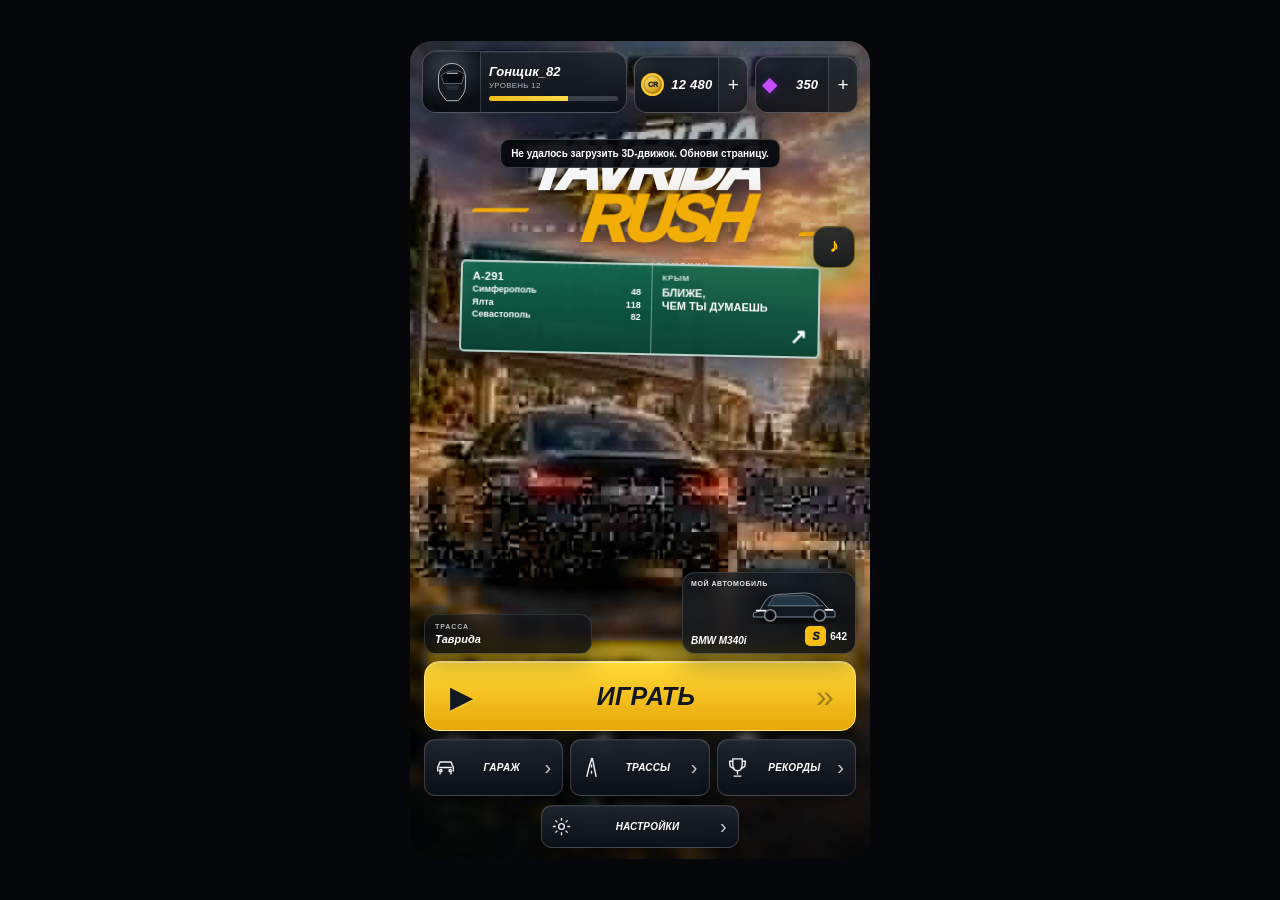
==== commit 9f20b739: "Implement redesigned interactive Tavrida Rush home" ====
--- a/index.html
+++ b/index.html
@@ -18,40 +18,96 @@
 <body>
   <main id="app" class="app-shell" aria-live="polite">
     <section id="screen-home" class="screen is-active screen-home">
-      <img class="screen-art home-bg" src="assets/menu.jpg" alt="Tavrida Rush" />
+      <img class="screen-art home-bg" src="assets/menu.jpg" alt="Tavrida Rush — Крымская трасса" />
       <div class="home-atmosphere"></div>
       <div class="home-vignette"></div>
+
       <div class="home-ui">
         <div class="home-topbar">
           <div class="pilot-card">
-            <div class="pilot-avatar">82</div>
+            <div class="pilot-avatar" aria-hidden="true">
+              <svg viewBox="0 0 48 56" role="img">
+                <path d="M24 4c-9.7 0-17 7.2-17 17v10.5c0 4.3 1.4 8.4 4 11.7L17 51h15l5.8-7.7A18.8 18.8 0 0 0 41 32.6V21C41 11.3 33.7 4 24 4Z" fill="#151a21" stroke="#b8c0c9" stroke-width="1.2"/>
+                <path d="M10.2 19.5c5-4.2 10.6-6.3 16.8-6.3 5.3 0 9.6 1.5 12.8 4.4l-3.6 11.7H13.7l-3.5-9.8Z" fill="#06090d" stroke="#6e7781" stroke-width="1"/>
+                <path d="M15 31.8h18.2l-2.7 5.7H18l-3-5.7Z" fill="#242b34"/>
+                <path d="M18.2 16.3h12.6" stroke="#e2e6ea" stroke-width="1.3" stroke-linecap="round"/>
+              </svg>
+            </div>
             <div><b>Гонщик_82</b><span>УРОВЕНЬ 12</span><i><u></u></i></div>
           </div>
-          <div class="wallet"><span>CR</span><b>12 480</b><button>+</button></div>
-          <div class="wallet gem"><span>◆</span><b>350</b><button>+</button></div>
-        </div>
-        <div class="home-logo"><strong>TAVRIDA</strong><em>RUSH</em><small>КРЫМ ВСЕГДА В ДВИЖЕНИИ</small></div>
-        <div class="home-sign">
-          <div><b>A-291</b><span>Симферополь&nbsp;&nbsp;&nbsp;48</span><span>Ялта&nbsp;&nbsp;&nbsp;118</span><span>Севастополь&nbsp;&nbsp;&nbsp;82</span></div>
-          <div><span>КРЫМ</span><b>БЛИЖЕ,<br>ЧЕМ ТЫ ДУМАЕШЬ&nbsp;↗</b></div>
-        </div>
-        <button class="music-toggle home-music" aria-label="Выключить музыку">♫</button>
-        <div class="home-current glass">
-          <div><span>ТРАССА</span><b id="homeTrackName">Таврида</b></div>
-          <i></i>
-          <div><span>АВТОМОБИЛЬ</span><b id="homeCarName">BMW M340i</b></div>
-          <em>СЕЗОН 01</em>
-        </div>
+
+          <div class="wallet"><span class="coin-icon">CR</span><b>12 480</b><button type="button" aria-label="Добавить кредиты">+</button></div>
+          <div class="wallet gem"><span class="gem-icon">◆</span><b>350</b><button type="button" aria-label="Добавить кристаллы">+</button></div>
+        </div>
+
+        <div class="home-logo" aria-label="Tavrida Rush">
+          <strong>TAVRIDA</strong>
+          <em>RUSH</em>
+          <small>КРЫМ ВСЕГДА В ДВИЖЕНИИ</small>
+        </div>
+
+        <div class="home-sign" aria-label="Дорожный указатель А-291">
+          <div>
+            <b class="route-code">A-291</b>
+            <span class="route-row"><span>Симферополь</span><span>48</span></span>
+            <span class="route-row"><span>Ялта</span><span>118</span></span>
+            <span class="route-row"><span>Севастополь</span><span>82</span></span>
+          </div>
+          <div>
+            <span class="route-kicker">КРЫМ</span>
+            <b class="route-promise">БЛИЖЕ,<br>ЧЕМ ТЫ ДУМАЕШЬ</b>
+            <span class="route-arrow">↗</span>
+          </div>
+        </div>
+
+        <button type="button" class="music-toggle home-music" aria-label="Выключить музыку">♪</button>
+
+        <div class="home-stage-meta">
+          <div class="home-route-pill">
+            <span>ТРАССА</span>
+            <b id="homeTrackName">Таврида</b>
+          </div>
+
+          <div class="home-car-card">
+            <span class="car-caption">МОЙ АВТОМОБИЛЬ</span>
+            <div class="home-car-thumb" aria-hidden="true">
+              <svg viewBox="0 0 120 48">
+                <path d="M15 32 23 19c3-5 7-7 14-8l35-2c8 0 14 3 20 9l10 11 8 3v7H8v-5l7-2Z" fill="#111820" stroke="#8d98a5" stroke-width="1.1"/>
+                <path d="m34 13 34-1c7 0 12 2 17 7l5 6H26l8-12Z" fill="#223848" stroke="#748596" stroke-width=".8"/>
+                <path d="M32 25h63" stroke="#647281" stroke-width="1"/>
+                <circle cx="29" cy="37" r="7" fill="#080a0d" stroke="#7d8791" stroke-width="2"/>
+                <circle cx="91" cy="37" r="7" fill="#080a0d" stroke="#7d8791" stroke-width="2"/>
+                <path d="M12 31h11M98 30h9" stroke="#f6f8fa" stroke-width="2.2" stroke-linecap="round"/>
+              </svg>
+            </div>
+            <b id="homeCarName" class="home-car-name">BMW M340i</b>
+            <span class="home-class"><i>S</i><b>642</b></span>
+          </div>
+        </div>
+
         <div class="home-actions">
-          <button class="home-play" data-screen="race"><span>▶</span><b>ИГРАТЬ</b><i>»</i></button>
+          <button type="button" class="home-play" data-screen="race"><span>▶</span><b>ИГРАТЬ</b><i>»</i></button>
+
           <div class="home-nav">
-            <button data-screen="garage"><span>🚘</span><b>ГАРАЖ</b><i>›</i></button>
-            <button data-screen="tracks"><span>🛣</span><b>ТРАССЫ</b><i>›</i></button>
-            <button id="recordsBtn"><span>🏆</span><b>РЕКОРДЫ</b><i>›</i></button>
-          </div>
-          <button class="home-settings" id="settingsBtn"><span>⚙</span><b>НАСТРОЙКИ</b><i>›</i></button>
-        </div>
-        <div class="build-chip">v1.1.1 HOME FIX</div>
+            <button type="button" data-screen="garage">
+              <span class="menu-icon" aria-hidden="true"><svg viewBox="0 0 32 32"><path d="M6 21v-5l3-7h14l3 7v5"/><path d="M8 16h16M9 22v3M23 22v3"/><circle cx="10" cy="20" r="1.5"/><circle cx="22" cy="20" r="1.5"/></svg></span>
+              <b>ГАРАЖ</b><i>›</i>
+            </button>
+            <button type="button" data-screen="tracks">
+              <span class="menu-icon" aria-hidden="true"><svg viewBox="0 0 32 32"><path d="M10 28c2-8 3-16 7-24M22 28c-2-8-3-16-5-24"/><path d="M16 24v-4M16 16v-4M16 8V4"/></svg></span>
+              <b>ТРАССЫ</b><i>›</i>
+            </button>
+            <button type="button" id="recordsBtn">
+              <span class="menu-icon" aria-hidden="true"><svg viewBox="0 0 32 32"><path d="M10 5h12v7c0 5-2.5 8-6 8s-6-3-6-8V5Z"/><path d="M10 8H6v3c0 4 2 6 6 6M22 8h4v3c0 4-2 6-6 6M16 20v5M11 27h10"/></svg></span>
+              <b>РЕКОРДЫ</b><i>›</i>
+            </button>
+          </div>
+
+          <button type="button" class="home-settings" id="settingsBtn">
+            <span class="menu-icon" aria-hidden="true"><svg viewBox="0 0 32 32"><circle cx="16" cy="16" r="4"/><path d="M16 4v4M16 24v4M4 16h4M24 16h4M7.5 7.5l2.8 2.8M21.7 21.7l2.8 2.8M24.5 7.5l-2.8 2.8M10.3 21.7l-2.8 2.8"/></svg></span>
+            <b>НАСТРОЙКИ</b><i>›</i>
+          </button>
+        </div>
       </div>
     </section>
 
--- a/styles-v111.css
+++ b/styles-v111.css
@@ -1327,3 +1327,273 @@
   background:linear-gradient(180deg,rgba(29,36,46,.96),rgba(14,19,27,.98))!important;
   border-color:rgba(255,255,255,.15)!important;
 }
+
+
+/* === v1.2 HOME REBUILD 20260919 === */
+.screen-home{
+  background:#080b10!important;
+}
+.screen-home .home-bg{
+  filter:brightness(.88) saturate(1.12) contrast(1.08)!important;
+  transform:none!important;
+  animation:none!important;
+  object-position:center center!important;
+  image-rendering:auto;
+}
+.home-atmosphere{
+  background:
+    radial-gradient(circle at 82% 35%,rgba(255,184,87,.15),transparent 24%),
+    linear-gradient(180deg,rgba(8,12,18,.08),transparent 46%,rgba(5,8,12,.16))!important;
+  mix-blend-mode:screen!important;
+}
+.home-atmosphere:before,
+.home-atmosphere:after{display:none!important}
+.home-vignette{
+  background:
+    linear-gradient(180deg,rgba(4,7,11,.24) 0%,rgba(4,7,11,.04) 19%,transparent 44%,rgba(4,7,11,.08) 64%,rgba(3,5,8,.72) 100%),
+    radial-gradient(ellipse at center,transparent 48%,rgba(0,0,0,.24) 100%)!important;
+}
+.home-ui{font-family:-apple-system,BlinkMacSystemFont,"Segoe UI",Arial,sans-serif}
+.home-topbar{
+  left:calc(var(--safe-left) + 12px)!important;
+  right:calc(var(--safe-right) + 12px)!important;
+  top:calc(var(--safe-top) + 10px)!important;
+  grid-template-columns:minmax(0,1.48fr) minmax(77px,.82fr) minmax(70px,.74fr)!important;
+  gap:7px!important;
+  align-items:stretch!important;
+}
+.pilot-card,.wallet{
+  background:linear-gradient(180deg,rgba(28,34,44,.82),rgba(10,14,20,.88))!important;
+  border:1px solid rgba(255,255,255,.22)!important;
+  box-shadow:0 8px 22px rgba(0,0,0,.28),inset 0 1px 0 rgba(255,255,255,.08)!important;
+  backdrop-filter:blur(8px);
+  -webkit-backdrop-filter:blur(8px);
+}
+.pilot-card{
+  grid-template-columns:58px minmax(0,1fr)!important;
+  min-height:62px!important;
+  border-radius:14px!important;
+}
+.pilot-avatar{
+  background:radial-gradient(circle at 45% 28%,#3b434e,#0a0d12 72%)!important;
+  border-right:1px solid rgba(255,255,255,.16)!important;
+}
+.pilot-avatar svg{width:38px;height:45px;filter:drop-shadow(0 3px 5px rgba(0,0,0,.35))}
+.pilot-card>div:last-child{padding:8px 8px 6px!important}
+.pilot-card b{font-size:13px!important;line-height:1.05;white-space:nowrap;overflow:hidden;text-overflow:ellipsis}
+.pilot-card span{font-size:8px!important;letter-spacing:.03em}
+.pilot-card i{height:5px!important;margin-top:6px!important;background:rgba(255,255,255,.18)!important}
+.pilot-card i u{width:61%!important;background:linear-gradient(90deg,#f6bb18,#ffd94a)!important}
+.wallet{
+  min-height:52px!important;
+  margin-top:5px!important;
+  border-radius:13px!important;
+  grid-template-columns:24px minmax(0,1fr) 29px!important;
+  padding-left:6px!important;
+}
+.wallet .coin-icon{
+  width:23px;height:23px;border-radius:50%;display:grid;place-items:center;
+  color:#161a20!important;background:linear-gradient(145deg,#ffe56b,#c98b00)!important;
+  border:2px solid #ffc928;font-size:7px!important;font-weight:1000;
+  box-shadow:inset 0 0 0 2px rgba(0,0,0,.18);
+}
+.wallet .gem-icon{font-size:19px!important;color:#c64cff!important;filter:drop-shadow(0 2px 4px rgba(151,57,234,.35))}
+.wallet b{font-size:13px!important;letter-spacing:.02em}
+.wallet button{font-size:19px!important}
+.home-logo{
+  left:11%!important;
+  right:11%!important;
+  top:12.6%!important;
+  height:auto!important;
+  transform:skew(-8deg)!important;
+  text-align:center!important;
+  text-shadow:0 7px 24px rgba(0,0,0,.62)!important;
+}
+.home-logo strong{
+  font-size:clamp(42px,12.6vw,61px)!important;
+  line-height:.82!important;
+  letter-spacing:-.075em!important;
+  -webkit-text-stroke:.5px rgba(255,255,255,.34);
+}
+.home-logo em{
+  position:relative;
+  font-size:clamp(46px,13.4vw,66px)!important;
+  line-height:.78!important;
+  margin-left:15%!important;
+  color:#f2ad06!important;
+  text-shadow:0 6px 18px rgba(0,0,0,.42)!important;
+}
+.home-logo em:before,
+.home-logo em:after{
+  content:"";position:absolute;height:4px;background:#f2ad06;transform:skew(-28deg);border-radius:3px;
+}
+.home-logo em:before{width:56px;left:-42px;top:14px}
+.home-logo em:after{width:32px;right:-15px;bottom:9px}
+.home-logo small{
+  transform:skew(8deg)!important;
+  font-size:7px!important;
+  letter-spacing:.35em!important;
+  margin-top:17px!important;
+  color:rgba(255,255,255,.90)!important;
+  white-space:nowrap;
+}
+.home-sign{
+  left:10.5%!important;
+  right:10.5%!important;
+  top:27.2%!important;
+  min-height:92px!important;
+  border:2px solid rgba(235,245,241,.78)!important;
+  border-radius:5px!important;
+  grid-template-columns:1.06fr .94fr!important;
+  background:linear-gradient(180deg,rgba(20,103,77,.95),rgba(7,66,50,.97))!important;
+  box-shadow:0 14px 28px rgba(0,0,0,.34),inset 0 1px 0 rgba(255,255,255,.10)!important;
+  transform:perspective(700px) rotateX(1deg) rotateZ(1.2deg)!important;
+  overflow:hidden;
+}
+.home-sign>div{padding:8px 10px!important;gap:2px!important}
+.home-sign>div+div{border-left:1px solid rgba(255,255,255,.42)!important}
+.home-sign .route-code{font-size:11px!important;letter-spacing:.02em}
+.home-sign .route-row{font-size:10px!important;line-height:1.18;display:flex;justify-content:space-between;gap:8px}
+.home-sign .route-kicker{font-size:8px!important;letter-spacing:.08em;color:rgba(255,255,255,.85)}
+.home-sign .route-promise{font-size:11px!important;line-height:1.2;margin-top:2px}
+.home-sign .route-arrow{position:absolute;right:10px;bottom:7px;font-size:21px;font-weight:900;transform:rotate(-2deg)}
+.home-music{
+  right:calc(var(--safe-right) + 15px)!important;
+  top:22.6%!important;
+  width:42px!important;height:42px!important;border-radius:13px!important;
+  background:linear-gradient(180deg,rgba(27,33,42,.88),rgba(10,14,20,.92))!important;
+  backdrop-filter:blur(8px);
+}
+.home-stage-meta{
+  position:absolute;
+  left:calc(var(--safe-left) + 14px);
+  right:calc(var(--safe-right) + 14px);
+  bottom:calc(var(--safe-bottom) + 205px);
+  min-height:82px;
+  display:flex;
+  align-items:flex-end;
+  justify-content:space-between;
+  gap:10px;
+  z-index:6;
+  pointer-events:none;
+}
+.home-route-pill{
+  width:min(45%,168px);
+  padding:8px 10px;
+  border-radius:12px;
+  background:linear-gradient(180deg,rgba(13,18,25,.60),rgba(6,10,15,.82));
+  border:1px solid rgba(255,255,255,.14);
+  backdrop-filter:blur(7px);
+  box-shadow:0 10px 24px rgba(0,0,0,.24);
+}
+.home-route-pill span{
+  display:block;font-size:7px;font-weight:900;letter-spacing:.14em;color:#aeb7c0
+}
+.home-route-pill b{
+  display:block;margin-top:3px;font-size:11px;font-style:italic;white-space:nowrap;overflow:hidden;text-overflow:ellipsis
+}
+.home-car-card{
+  width:min(44%,174px);
+  min-height:78px;
+  padding:7px 8px;
+  display:grid;
+  grid-template-columns:1fr auto;
+  grid-template-rows:auto 1fr auto;
+  gap:2px 6px;
+  border-radius:13px;
+  background:linear-gradient(150deg,rgba(24,30,38,.74),rgba(8,12,17,.88));
+  border:1px solid rgba(255,255,255,.17);
+  backdrop-filter:blur(8px);
+  box-shadow:0 12px 27px rgba(0,0,0,.28);
+}
+.home-car-card .car-caption{
+  grid-column:1/3;font-size:7px;font-weight:900;letter-spacing:.08em;color:#e6e9ec
+}
+.home-car-thumb{
+  grid-column:1/3;position:relative;height:35px;overflow:hidden;
+}
+.home-car-thumb svg{position:absolute;right:4px;bottom:-1px;width:96px;height:40px;filter:drop-shadow(0 7px 6px rgba(0,0,0,.55))}
+.home-car-name{
+  align-self:end;font-size:10px!important;line-height:1;font-style:italic;white-space:nowrap;overflow:hidden;text-overflow:ellipsis
+}
+.home-class{
+  align-self:end;display:flex;gap:4px;align-items:center;font-size:9px;font-weight:1000
+}
+.home-class i{
+  display:grid;place-items:center;width:21px;height:20px;border-radius:5px;background:#f8bd11;color:#111820;font-style:italic;font-size:11px
+}
+.home-class b{font-size:10px}
+.home-actions{
+  left:calc(var(--safe-left) + 14px)!important;
+  right:calc(var(--safe-right) + 14px)!important;
+  bottom:calc(var(--safe-bottom) + 11px)!important;
+}
+.home-play{
+  height:70px!important;
+  border-radius:15px!important;
+  grid-template-columns:60px 1fr 48px!important;
+  background:
+    linear-gradient(180deg,#ffda39,#e7a708)!important;
+  border:1px solid #ffe57a!important;
+  box-shadow:0 11px 28px rgba(0,0,0,.42),0 0 26px rgba(255,196,0,.12),inset 0 1px 0 rgba(255,255,255,.52)!important;
+}
+.home-play span{font-size:30px!important;filter:drop-shadow(0 2px 0 rgba(255,255,255,.16))}
+.home-play b{font-size:25px!important;letter-spacing:.01em}
+.home-play i{font-size:32px!important}
+.home-nav{gap:7px!important;margin-top:8px!important}
+.home-nav button,.home-settings{
+  background:linear-gradient(180deg,rgba(31,38,48,.91),rgba(12,17,24,.96))!important;
+  border:1px solid rgba(255,255,255,.17)!important;
+  backdrop-filter:blur(8px);
+  box-shadow:0 7px 16px rgba(0,0,0,.28),inset 0 1px 0 rgba(255,255,255,.05)!important;
+}
+.home-nav button{
+  height:57px!important;
+  grid-template-columns:31px 1fr 15px!important;
+  padding:0 7px!important;
+}
+.home-nav .menu-icon,.home-settings .menu-icon{
+  width:26px;height:26px;display:grid;place-items:center
+}
+.home-nav .menu-icon svg,.home-settings .menu-icon svg{width:25px;height:25px;stroke:#f0f3f5;fill:none;stroke-width:1.8}
+.home-nav b,.home-settings b{font-size:10px!important;letter-spacing:.02em}
+.home-settings{
+  width:46%!important;
+  height:43px!important;
+  margin:9px auto 0!important;
+  grid-template-columns:31px 1fr 16px!important;
+}
+.home-settings .menu-icon svg{width:23px;height:23px}
+.build-chip{display:none!important}
+
+@media(max-width:380px){
+  .home-topbar{grid-template-columns:minmax(0,1.42fr) minmax(70px,.78fr) minmax(65px,.70fr)!important;gap:5px!important}
+  .pilot-card{grid-template-columns:50px minmax(0,1fr)!important}
+  .pilot-card b{font-size:11px!important}
+  .wallet b{font-size:11px!important}
+  .home-logo{top:13.1%!important;left:10%!important;right:10%!important}
+  .home-logo small{font-size:6px!important;letter-spacing:.28em!important}
+  .home-sign{left:8.5%!important;right:8.5%!important;top:28%!important}
+  .home-sign .route-row{font-size:9px!important}
+  .home-sign .route-promise{font-size:10px!important}
+  .home-stage-meta{left:10px;right:10px;gap:7px}
+  .home-route-pill{width:43%;padding:7px 8px}
+  .home-car-card{width:47%;padding:6px 7px}
+  .home-play b{font-size:23px!important}
+}
+@media(max-height:720px){
+  .home-logo{top:11.6%!important}
+  .home-sign{top:25.5%!important;min-height:82px!important}
+  .home-sign>div{padding:6px 8px!important}
+  .home-stage-meta{bottom:calc(var(--safe-bottom) + 184px);min-height:70px}
+  .home-car-card{min-height:68px}
+  .home-car-thumb{height:28px}
+  .home-car-thumb svg{width:82px;height:34px}
+  .home-play{height:61px!important}
+  .home-nav button{height:49px!important}
+  .home-settings{height:38px!important;margin-top:7px!important}
+}
+@media(min-width:600px){
+  .home-topbar,.home-actions,.home-stage-meta{max-width:520px;margin-left:auto;margin-right:auto}
+  .home-sign{left:50%!important;right:auto!important;width:360px;transform:translateX(-50%) perspective(700px) rotateX(1deg) rotateZ(1.2deg)!important}
+}
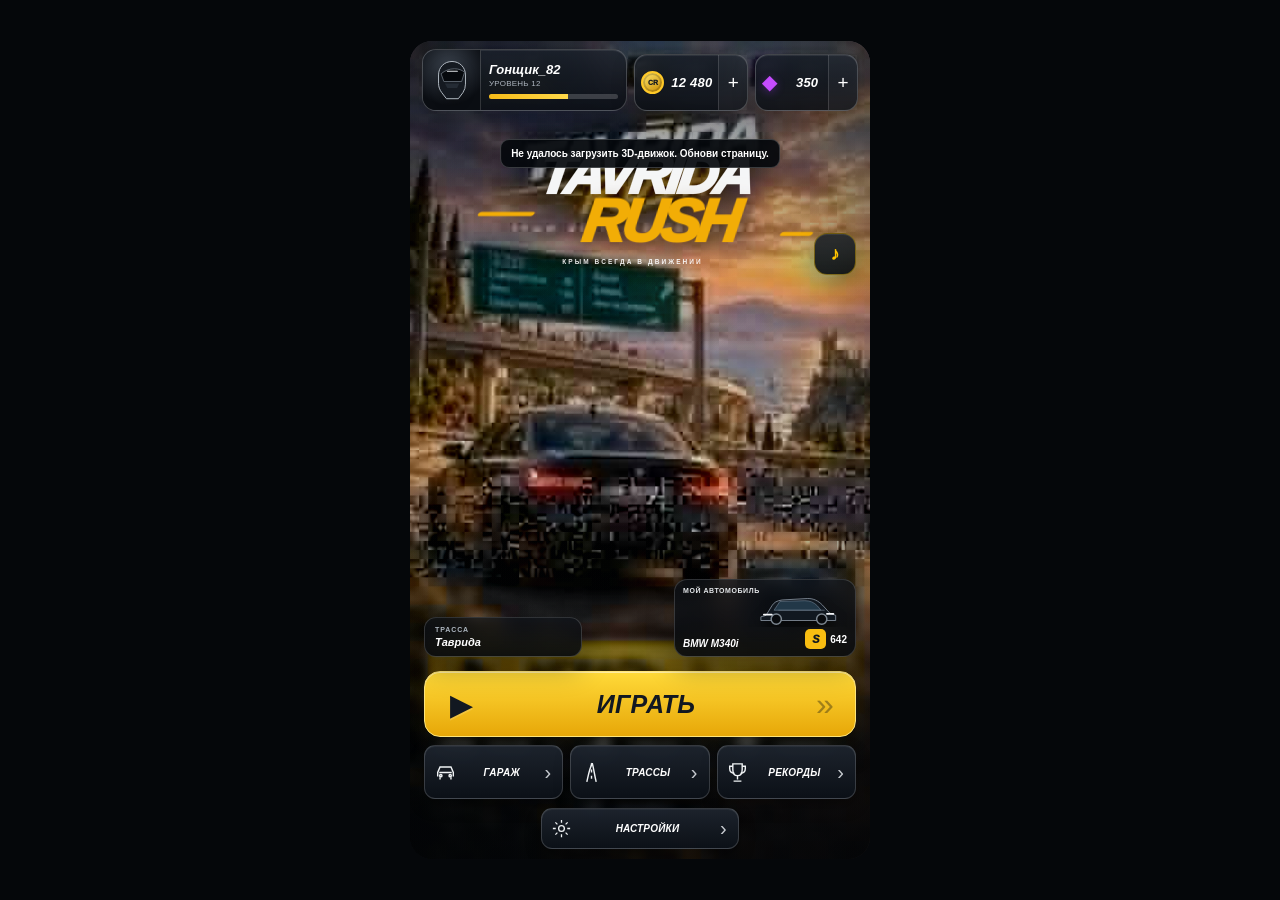
==== commit 62b05ae1: "v1.1.2: enable live 3D home hero" ====
--- a/index.html
+++ b/index.html
@@ -13,12 +13,13 @@
   <title>Tavrida Rush — Alpha</title>
   <link rel="manifest" href="manifest.webmanifest" />
   <link rel="preconnect" href="https://cdn.jsdelivr.net" crossorigin />
-  <link rel="stylesheet" href="styles-v111.css?v=20260919-1415" />
+  <link rel="stylesheet" href="styles-v112.css?v=20260919-home-v13" />
 </head>
 <body>
   <main id="app" class="app-shell" aria-live="polite">
     <section id="screen-home" class="screen is-active screen-home">
       <img class="screen-art home-bg" src="assets/menu.jpg" alt="Tavrida Rush — Крымская трасса" />
+      <canvas id="home3d" class="home3d-canvas" aria-label="Tavrida Rush — выбранный автомобиль"></canvas>
       <div class="home-atmosphere"></div>
       <div class="home-vignette"></div>
 
@@ -81,7 +82,7 @@
               </svg>
             </div>
             <b id="homeCarName" class="home-car-name">BMW M340i</b>
-            <span class="home-class"><i>S</i><b>642</b></span>
+            <span class="home-class" id="homeCarClass"><i>S</i><b>642</b></span>
           </div>
         </div>
 
@@ -238,6 +239,6 @@
 
     <div id="toast" class="toast"></div>
   </main>
-  <script type="module" src="game-v111.js?v=20260919-1415"></script>
+  <script type="module" src="game-v112.js?v=20260919-home-v13"></script>
 </body>
 </html>
--- a/styles-v112.css
+++ b/styles-v112.css
@@ -0,0 +1,1715 @@
+:root{--gold:#ffc400;--gold2:#eaa400;--glass:rgba(10,14,20,.84);--line:rgba(255,255,255,.20)}
+*{box-sizing:border-box}html,body{margin:0;background:#05070a;color:#fff;font-family:-apple-system,BlinkMacSystemFont,"Segoe UI",sans-serif;overscroll-behavior:none}body{min-height:100vh;display:grid;place-items:center}button{font:inherit;color:inherit;border:0;touch-action:manipulation}.app-shell{position:relative;width:min(100vw,460px);height:min(100vh,818px);aspect-ratio:9/16;background:#090c11;overflow:hidden;border-radius:22px;box-shadow:0 20px 70px rgba(0,0,0,.5)}.screen{position:absolute;inset:0;display:none}.screen.is-active{display:block}.screen-art{position:absolute;inset:0;width:100%;height:100%;object-fit:cover;user-select:none;-webkit-user-drag:none}.screen-art.dim{filter:brightness(.48) saturate(1.08)}.screen-art.zoomed{transform:scale(1.08)}.garage-bg{filter:brightness(.35) saturate(.9)}.glass{background:var(--glass);border:1px solid var(--line);backdrop-filter:blur(12px)}
+.hit{position:absolute;background:transparent}.hit:active{background:rgba(255,196,0,.14);outline:2px solid rgba(255,196,0,.9)}.hit-play{left:3%;top:67.5%;width:94%;height:8.7%}.hit-garage{left:3%;top:77.2%;width:30%;height:7%}.hit-tracks{left:35%;top:77.2%;width:30%;height:7%}.hit-records{left:67%;top:77.2%;width:30%;height:7%}.hit-settings{left:34%;top:86%;width:32%;height:5%}
+.topbar{position:absolute;left:4%;right:4%;top:3%;display:grid;grid-template-columns:46px 1fr auto;gap:9px;align-items:center;z-index:5}.topbar>div:nth-child(2){display:grid;gap:1px}.topbar b{font-size:20px}.topbar span{font-size:10px;color:#bcc3cc}.back{width:46px;height:46px;border-radius:12px;background:var(--glass);border:1px solid var(--line);font-size:28px}.credits{padding:8px 10px;border-radius:11px;background:var(--glass);border:1px solid var(--line);font-size:11px;font-weight:900}
+.track-list,.garage-sheet{position:absolute;left:4%;right:4%;bottom:3%;padding:12px;border-radius:18px;z-index:5}.track-card{width:100%;min-height:59px;margin:5px 0;padding:8px 10px;border-radius:11px;background:rgba(18,23,31,.94);border:1px solid var(--line);text-align:left;font-weight:900;position:relative}.track-card small,.car-card small{display:block;font-size:9px;color:#bfc6ce;margin-top:2px}.track-card em{position:absolute;right:9px;top:9px;color:var(--gold);font-style:normal;font-size:10px}.track-card.selected,.car-card.selected{border-color:var(--gold);box-shadow:inset 0 0 0 1px var(--gold),0 0 20px rgba(255,196,0,.12)}.cta{min-height:48px;border-radius:11px;background:linear-gradient(#ffd62d,#eaa400);color:#10151c;border:1px solid #ffe36d;font-weight:1000}.track-list>.cta{width:100%;margin-top:7px}
+.garage-showcase{position:absolute;left:4%;right:4%;top:15%;height:39%;z-index:4}.garage-main b{display:block;font-size:17px}.garage-main span{font-size:10px;color:#bdc4cc}.garage-fx{position:absolute;inset:0;pointer-events:none}.garage-grid{display:grid;grid-template-columns:1fr 1fr 1fr;gap:6px;margin-top:9px}.car-card{min-height:55px;padding:7px;border-radius:10px;background:rgba(22,27,35,.93);border:1px solid var(--line);text-align:left;font-weight:900;font-size:10px}.car-card.locked{opacity:.42}.stats{display:grid;grid-template-columns:1fr 1fr 1fr;gap:8px;margin-top:9px;font-size:9px}.stats b{float:right}.stats i{display:block;clear:both;height:4px;margin-top:4px;background:rgba(255,255,255,.13);border-radius:8px;overflow:hidden}.stats i span{display:block;height:100%;background:var(--gold)}.garage-actions{display:grid;grid-template-columns:1fr 1fr;gap:7px;margin-top:9px}.secondary{min-height:45px;border-radius:11px;background:rgba(20,25,33,.92);border:1px solid var(--line);font-weight:900}
+.garage-car{position:absolute;left:50%;top:42%;width:86%;height:170px;transform:translate(-50%,-50%);filter:drop-shadow(0 18px 18px rgba(0,0,0,.6));transition:.25s}.garage-car i{position:absolute;display:block}.garage-car .car-body{left:4%;right:4%;bottom:28px;height:78px;border-radius:70px 70px 28px 28px;background:linear-gradient(150deg,#343a42,#080a0d 66%,#242a31);clip-path:polygon(5% 34%,15% 8%,85% 8%,97% 35%,92% 100%,8% 100%,0 35%)}.garage-car .car-roof{left:25%;right:25%;bottom:95px;height:50px;border-radius:45px 45px 10px 10px;background:linear-gradient(#4a5864,#10161c)}.garage-car .car-glass{left:30%;right:30%;bottom:102px;height:33px;border-radius:32px 32px 8px 8px;background:linear-gradient(#72899a,#17222b)}.garage-car .wheel{bottom:6px;width:58px;height:58px;border-radius:50%;background:#111;border:9px solid #2f3339;box-shadow:inset 0 0 0 3px #777}.garage-car .wl{left:15%}.garage-car .wr{right:15%}.garage-car .lamp{bottom:69px;width:42px;height:7px;border-radius:8px;background:#dff5ff;box-shadow:0 0 14px #bdeaff}.garage-car .ll{left:8%}.garage-car .lr{right:8%}.garage-car.vesta .car-body{background:linear-gradient(145deg,#b31216,#2d0506 68%,#08090b)}.garage-car.vesta .lamp{background:#ff493e;box-shadow:0 0 15px #ff3025}.garage-car.porsche .car-body{background:linear-gradient(145deg,#d01a20,#410607 68%,#090a0b)}.garage-car.amg .car-body{background:linear-gradient(145deg,#5a6068,#0a0c10 68%,#171a1e)}
+.spark{position:absolute;width:4px;height:18px;background:#ff4d37;border-radius:5px;bottom:20px;animation:spark .65s ease-out forwards}@keyframes spark{to{transform:translate(var(--dx),-120px) scale(.1);opacity:0}}
+.screen-race{background:#111;display:none;grid-template-rows:1fr 88px}.screen-race.is-active{display:grid}.race-viewport{position:relative;overflow:hidden;background:#13161a}.race-bg{position:absolute;inset:-14%;width:128%;height:128%;object-fit:cover;filter:brightness(.68) saturate(1.08) contrast(1.08);transform:scale(1.18);transition:transform .15s}.race-shade{position:absolute;inset:0;background:linear-gradient(180deg,rgba(0,0,0,.18),transparent 43%,rgba(0,0,0,.23))}.road-perspective{position:absolute;left:15%;right:15%;top:47%;bottom:0;perspective:400px;opacity:.55}.road-perspective i{position:absolute;top:0;bottom:-20%;width:3px;background:repeating-linear-gradient(#fff 0 20px,transparent 20px 45px);transform-origin:top}.road-perspective i:first-child{left:34%;transform:rotate(7deg)}.road-perspective i:last-child{right:34%;transform:rotate(-7deg)}
+.hud{position:absolute;left:3%;right:3%;top:3%;display:grid;grid-template-columns:1fr 1fr 1fr;gap:5px;z-index:10}.hud>div{padding:7px 5px;background:rgba(4,7,10,.68);border:1px solid rgba(255,255,255,.18);border-radius:10px;text-align:center;backdrop-filter:blur(8px)}.hud b{display:block;font-size:18px}.hud span{font-size:9px}.race-label{position:absolute;left:3%;top:12%;padding:6px 8px;background:rgba(5,8,12,.64);border:1px solid rgba(255,255,255,.16);border-radius:8px;z-index:10;font-size:9px;font-weight:900}.pause-btn{position:absolute;right:3%;top:12%;min-height:32px;padding:0 9px;border-radius:8px;background:rgba(5,8,12,.7);border:1px solid rgba(255,255,255,.18);z-index:10;font-size:9px;font-weight:900}
+.player-car{position:absolute;left:50%;bottom:4%;width:88px;height:128px;transform:translateX(-50%);transition:left .16s cubic-bezier(.2,.85,.2,1),transform .16s;z-index:8;filter:drop-shadow(0 14px 10px rgba(0,0,0,.55))}.player-car i{position:absolute;display:block}.player-car .p-body{left:5px;right:5px;bottom:8px;height:86px;border-radius:28px 28px 16px 16px;background:linear-gradient(#343a41,#090b0e 68%);clip-path:polygon(12% 0,88% 0,100% 30%,92% 100%,8% 100%,0 30%)}.player-car .p-roof{left:20px;right:20px;top:7px;height:50px;border-radius:28px 28px 8px 8px;background:linear-gradient(#566571,#10171d)}.player-car .p-tail{bottom:26px;width:20px;height:6px;border-radius:6px;background:#ff3b31;box-shadow:0 0 10px #f33}.player-car .p-tail.left{left:11px}.player-car .p-tail.right{right:11px}.player-car.vesta .p-body{background:linear-gradient(#af1216,#2b0405 68%)}.player-car.porsche .p-body{background:linear-gradient(#cf1d23,#420608 68%)}.player-car.amg .p-body{background:linear-gradient(#60656d,#111317 68%)}
+.traffic-layer,.roadside-layer{position:absolute;inset:0;pointer-events:none}.traffic-car{position:absolute;width:50px;height:76px;transform:translate(-50%,-50%);z-index:6;filter:drop-shadow(0 8px 8px rgba(0,0,0,.5))}.traffic-car .body{position:absolute;inset:0;border-radius:18px 18px 10px 10px;background:var(--c);clip-path:polygon(12% 0,88% 0,100% 30%,93% 100%,7% 100%,0 30%)}.traffic-car:after{content:"";position:absolute;left:7px;right:7px;bottom:9px;height:4px;border-radius:4px;background:linear-gradient(90deg,#ff4035 0 24%,transparent 24% 76%,#ff4035 76%)}.event-banner{position:absolute;left:50%;top:27%;transform:translateX(-50%) scale(.8);opacity:0;z-index:12;font-size:20px;font-weight:1000;font-style:italic;text-shadow:0 3px 12px #000;transition:.12s;white-space:nowrap}.event-banner.show{opacity:1;transform:translateX(-50%) scale(1)}.roadside{position:absolute;top:38%;font-size:10px;font-weight:1000;padding:5px 7px;border-radius:6px;transform:translate(-50%,-50%);z-index:5}.roadside.atan{background:#f5b818;color:#111}.roadside.tes{background:#652c8b;border-top:4px solid #52b84a}.roadside.sign{background:#245d42;border:1px solid #fff}.roadside.bridge{left:50%!important;width:110%;height:28px;background:#8b8e92;border-radius:0;opacity:.95}.controls{display:grid;grid-template-columns:1fr 1.15fr 1.15fr 1fr;gap:6px;padding:10px;background:#0b0e13}.control{border-radius:11px;background:#171c24;border:1px solid rgba(255,255,255,.18);font-size:12px;font-weight:900}.control.gas{background:linear-gradient(#ffd62d,#eaa400);color:#10151c;border-color:#ffe36d}.game-over{position:absolute;inset:0;display:grid;place-items:center;padding:25px;background:rgba(2,4,7,.73);z-index:20}.game-over.hidden{display:none}.over-card{width:100%;padding:18px;border-radius:16px;text-align:center}.over-card .cta,.over-card .secondary{width:100%;margin-top:8px}.toast{position:absolute;left:50%;top:13%;transform:translate(-50%,-8px);opacity:0;pointer-events:none;z-index:50;padding:8px 10px;border-radius:9px;background:rgba(5,8,12,.92);border:1px solid var(--line);font-size:10px;font-weight:900;white-space:nowrap;transition:.18s}.toast.show{opacity:1;transform:translate(-50%,0)}
+@media(max-width:520px){.app-shell{width:100vw;height:100dvh;border-radius:0}.garage-grid{grid-template-columns:1fr 1fr}.stats{grid-template-columns:1fr}.garage-car{width:92%}}
+/* crisp home overlay — keeps the cinematic render as scenery, UI stays native-resolution */
+.screen-home .home-bg{filter:brightness(.72) saturate(1.08) blur(.35px);transform:scale(1.012)}
+.home-vignette{position:absolute;inset:0;background:linear-gradient(180deg,rgba(5,8,12,.18),rgba(5,8,12,0) 24%,rgba(5,8,12,.05) 55%,rgba(5,8,12,.62) 100%);z-index:2}
+.home-ui{position:absolute;inset:0;z-index:4;pointer-events:none}.home-ui button{pointer-events:auto}
+.home-topbar{position:absolute;left:3.5%;right:3.5%;top:2.2%;display:grid;grid-template-columns:1.45fr .82fr .72fr;gap:7px;align-items:start}
+.pilot-card,.wallet{background:linear-gradient(180deg,rgba(27,33,43,.91),rgba(13,18,25,.93));border:1px solid rgba(255,255,255,.18);border-radius:11px;box-shadow:0 5px 18px rgba(0,0,0,.26)}
+.pilot-card{display:grid;grid-template-columns:48px 1fr;min-height:55px;overflow:hidden}.pilot-avatar{display:grid;place-items:center;font-size:17px;font-weight:1000;background:radial-gradient(circle at 45% 35%,#7d8792,#171c23 66%);border-right:1px solid rgba(255,255,255,.16)}
+.pilot-card>div:last-child{padding:7px 8px 5px;display:grid;grid-template-columns:1fr;align-content:center}.pilot-card b{font-size:11px;font-style:italic}.pilot-card span{font-size:8px;color:#aeb6c0;margin-top:2px}.pilot-card i{display:block;height:4px;border-radius:4px;background:#4a5059;margin-top:4px;overflow:hidden}.pilot-card i u{display:block;width:61%;height:100%;background:#f5c52a;text-decoration:none}
+.wallet{min-height:44px;display:grid;grid-template-columns:auto 1fr 28px;align-items:center;padding-left:8px;margin-top:5px}.wallet span{font-size:9px;font-weight:1000;color:#f4c027}.wallet b{font-size:12px;text-align:center;font-style:italic}.wallet button{height:100%;background:rgba(255,255,255,.04);border-left:1px solid rgba(255,255,255,.14);font-size:18px}.wallet.gem span{color:#bb54ff;font-size:17px}
+.home-logo{position:absolute;left:12%;right:12%;top:13.2%;height:20%;text-align:center;transform:skew(-8deg);text-shadow:0 5px 22px rgba(0,0,0,.65)}.home-logo strong{display:block;font-size:clamp(40px,11vw,58px);line-height:.84;letter-spacing:-.07em;font-style:italic;font-weight:1000;color:#f5f6f7}.home-logo em{display:block;font-size:clamp(44px,12vw,64px);line-height:.82;margin-left:15%;color:#f3ad05;font-weight:1000;font-style:italic;letter-spacing:-.08em}.home-logo small{display:block;transform:skew(8deg);font-size:8px;letter-spacing:.34em;margin-top:17px;color:#f3f3f3;font-weight:700}
+.home-sign{position:absolute;left:12%;right:12%;top:26%;min-height:86px;background:linear-gradient(180deg,#185c49,#104838);border:2px solid rgba(255,255,255,.8);border-radius:4px;display:grid;grid-template-columns:1.1fr .9fr;box-shadow:0 6px 16px rgba(0,0,0,.35);transform:rotate(3deg)}.home-sign>div{padding:7px 9px;display:flex;flex-direction:column;gap:2px}.home-sign>div+div{border-left:1px solid rgba(255,255,255,.65)}.home-sign b{font-size:10px}.home-sign span{font-size:9px;font-weight:700}
+.home-actions{position:absolute;left:4%;right:4%;bottom:3.5%}.home-play{width:100%;height:64px;border-radius:13px;background:linear-gradient(180deg,#ffd83e,#e7a506);border:1px solid #ffe776;color:#121821;display:grid;grid-template-columns:55px 1fr 45px;align-items:center;box-shadow:0 7px 19px rgba(0,0,0,.35),inset 0 0 0 1px rgba(255,255,255,.2)}.home-play span{font-size:29px}.home-play b{font-size:23px;font-style:italic}.home-play i{font-size:35px;font-style:normal;color:#5b4b16;opacity:.55}
+.home-nav{display:grid;grid-template-columns:1fr 1fr 1fr;gap:7px;margin-top:8px}.home-nav button,.home-settings{height:55px;border-radius:11px;background:linear-gradient(180deg,rgba(32,39,49,.95),rgba(18,23,31,.97));border:1px solid rgba(255,255,255,.19);display:grid;grid-template-columns:34px 1fr 18px;align-items:center;padding:0 7px;box-shadow:0 5px 14px rgba(0,0,0,.25)}.home-nav span,.home-settings span{font-size:18px}.home-nav b,.home-settings b{font-size:10px;font-style:italic}.home-nav i,.home-settings i{font-size:20px;font-style:normal;color:#c7cbd0}.home-settings{width:42%;height:42px;margin:9px auto 0}
+.home-play:active,.home-nav button:active,.home-settings:active{transform:translateY(1px);filter:brightness(.94)}
+@media(max-width:380px){.home-topbar{grid-template-columns:1.35fr .78fr .7fr;gap:4px}.pilot-card{grid-template-columns:42px 1fr}.wallet{padding-left:5px}.home-logo{top:14%}.home-sign{left:10%;right:10%;top:27%}.home-nav b{font-size:9px}}
+
+/* === v0.2 WebGL / Three.js === */
+.garage-showcase-3d{top:10.5%;height:47%;overflow:hidden;border-radius:18px}
+#garage3d,#race3d{position:absolute;inset:0;width:100%;height:100%;display:block;touch-action:none}
+.garage-showcase-3d:after{content:"";position:absolute;left:8%;right:8%;bottom:4%;height:12%;background:radial-gradient(ellipse,rgba(255,196,0,.24),transparent 68%);filter:blur(8px);pointer-events:none}
+.garage-hint{position:absolute;left:50%;bottom:2.5%;transform:translateX(-50%);font-size:8px;letter-spacing:.08em;color:rgba(255,255,255,.68);background:rgba(7,10,14,.5);padding:5px 8px;border-radius:10px;white-space:nowrap;pointer-events:none}
+.garage-showcase-3d .garage-fx{z-index:3}
+.screen-race{background:#090c11}
+.race-viewport{background:linear-gradient(#627997,#db9a6b 42%,#efd092 59%,#6b795d 60%,#14171b 100%)}
+.race-cinematic-shade{position:absolute;inset:0;z-index:4;pointer-events:none;background:
+linear-gradient(180deg,rgba(0,0,0,.14),transparent 26%,transparent 72%,rgba(0,0,0,.24)),
+radial-gradient(circle at 50% 58%,transparent 0 40%,rgba(0,0,0,.20) 100%)}
+.hud,.race-label,.pause-btn,.event-banner{z-index:10}
+.speed-vignette{position:absolute;inset:0;z-index:5;pointer-events:none;opacity:0;transition:opacity .18s;background:
+repeating-linear-gradient(90deg,transparent 0 12%,rgba(255,255,255,.08) 12.2%,transparent 12.7% 25%);
+mix-blend-mode:screen;filter:blur(1px);transform:perspective(500px) rotateX(72deg) scaleY(2);transform-origin:bottom}
+.speed-vignette.fast{opacity:.36;animation:speedRush .22s linear infinite}
+@keyframes speedRush{to{background-position:0 55px}}
+.controls{z-index:20;position:relative}
+.over-card h2{margin:0 0 8px}
+@media(max-width:520px){
+  .garage-showcase-3d{top:9.8%;height:43%}
+  .garage-hint{font-size:7px}
+}
+
+.caption b{color:#f4c027;font-weight:900}
+
+
+/* === v0.3.1 MOBILE FULLSCREEN / SAFE AREA HOTFIX === */
+:root{
+  --app-height:100dvh;
+  --safe-top:env(safe-area-inset-top,0px);
+  --safe-bottom:env(safe-area-inset-bottom,0px);
+  --safe-left:env(safe-area-inset-left,0px);
+  --safe-right:env(safe-area-inset-right,0px);
+}
+html,body{
+  width:100%;
+  height:100%;
+  min-height:0;
+  margin:0;
+  padding:0;
+  overflow:hidden;
+  overscroll-behavior:none;
+  background:#05070a;
+}
+body{
+  display:block !important;
+  position:fixed;
+  inset:0;
+  touch-action:none;
+}
+.app-shell{
+  position:fixed !important;
+  left:0 !important;
+  top:0 !important;
+  width:100vw !important;
+  height:var(--app-height,100dvh) !important;
+  max-width:none !important;
+  max-height:none !important;
+  aspect-ratio:auto !important;
+  border-radius:0 !important;
+  box-shadow:none !important;
+  overflow:hidden !important;
+}
+.screen{
+  position:absolute !important;
+  inset:0 !important;
+  width:100% !important;
+  height:100% !important;
+  min-height:0 !important;
+}
+.screen-art{
+  width:100% !important;
+  height:100% !important;
+}
+.topbar{
+  top:calc(var(--safe-top) + 10px) !important;
+  left:calc(var(--safe-left) + 12px) !important;
+  right:calc(var(--safe-right) + 12px) !important;
+}
+.home-topbar{
+  top:calc(var(--safe-top) + 10px) !important;
+  left:calc(var(--safe-left) + 12px) !important;
+  right:calc(var(--safe-right) + 12px) !important;
+}
+.home-actions{
+  left:calc(var(--safe-left) + 14px) !important;
+  right:calc(var(--safe-right) + 14px) !important;
+  bottom:calc(var(--safe-bottom) + 12px) !important;
+}
+.track-list{
+  left:calc(var(--safe-left) + 12px) !important;
+  right:calc(var(--safe-right) + 12px) !important;
+  bottom:calc(var(--safe-bottom) + 12px) !important;
+  max-height:calc(var(--app-height) - var(--safe-top) - var(--safe-bottom) - 90px);
+  overflow:auto;
+  -webkit-overflow-scrolling:touch;
+}
+.garage-showcase-3d{
+  left:calc(var(--safe-left) + 12px) !important;
+  right:calc(var(--safe-right) + 12px) !important;
+  top:calc(var(--safe-top) + 68px) !important;
+  height:clamp(205px,34vh,305px) !important;
+  border-radius:16px;
+}
+.garage-sheet{
+  left:calc(var(--safe-left) + 12px) !important;
+  right:calc(var(--safe-right) + 12px) !important;
+  bottom:calc(var(--safe-bottom) + 10px) !important;
+  max-height:58%;
+  overflow:auto;
+  -webkit-overflow-scrolling:touch;
+  padding:10px !important;
+}
+.garage-sheet::-webkit-scrollbar,.track-list::-webkit-scrollbar{display:none}
+.garage-grid{gap:5px !important;margin-top:7px !important}
+.car-card{min-height:49px !important;padding:6px !important}
+.stats{margin-top:7px !important;gap:5px 8px !important}
+.garage-actions{margin-top:7px !important}
+.secondary,.cta{min-height:44px !important}
+.garage-hint{bottom:4px !important}
+
+.screen-race.is-active{
+  display:block !important;
+}
+.race-viewport{
+  position:absolute !important;
+  inset:0 !important;
+  width:100% !important;
+  height:100% !important;
+  min-height:0 !important;
+  overflow:hidden !important;
+}
+#race3d{
+  position:absolute !important;
+  inset:0 !important;
+  width:100% !important;
+  height:100% !important;
+  display:block !important;
+}
+.hud{
+  top:calc(var(--safe-top) + 10px) !important;
+  left:calc(var(--safe-left) + 12px) !important;
+  right:calc(var(--safe-right) + 12px) !important;
+  gap:7px !important;
+}
+.hud>div{
+  min-height:62px;
+  padding:8px 5px !important;
+  display:flex;
+  flex-direction:column;
+  align-items:center;
+  justify-content:center;
+}
+.hud b{font-size:clamp(18px,5.2vw,28px) !important;line-height:1}
+.hud span{font-size:clamp(8px,2.6vw,12px) !important}
+.race-label{
+  top:calc(var(--safe-top) + 82px) !important;
+  left:calc(var(--safe-left) + 12px) !important;
+  max-width:64%;
+  white-space:nowrap;
+  overflow:hidden;
+  text-overflow:ellipsis;
+  font-size:clamp(9px,2.7vw,12px) !important;
+}
+.pause-btn{
+  top:calc(var(--safe-top) + 82px) !important;
+  right:calc(var(--safe-right) + 12px) !important;
+  min-height:36px !important;
+}
+.event-banner{
+  top:calc(var(--safe-top) + 22%) !important;
+  font-size:clamp(18px,5.2vw,28px) !important;
+}
+.controls{
+  position:absolute !important;
+  z-index:20 !important;
+  left:0 !important;
+  right:0 !important;
+  bottom:0 !important;
+  padding:
+    9px
+    calc(var(--safe-right) + 10px)
+    calc(var(--safe-bottom) + 10px)
+    calc(var(--safe-left) + 10px) !important;
+  min-height:calc(78px + var(--safe-bottom));
+  background:linear-gradient(180deg,rgba(8,11,16,.50),rgba(8,11,16,.96) 28%) !important;
+  backdrop-filter:blur(8px);
+}
+.control{
+  min-height:64px !important;
+  border-radius:14px !important;
+  font-size:clamp(13px,3.7vw,19px) !important;
+}
+.game-over{
+  inset:0 !important;
+  padding:
+    calc(var(--safe-top) + 24px)
+    calc(var(--safe-right) + 24px)
+    calc(var(--safe-bottom) + 24px)
+    calc(var(--safe-left) + 24px) !important;
+}
+.toast{
+  top:calc(var(--safe-top) + 12%) !important;
+}
+
+@media (max-height:760px){
+  .garage-showcase-3d{height:27vh !important;min-height:175px}
+  .garage-sheet{max-height:61%;padding:8px !important}
+  .car-card{min-height:44px !important}
+  .garage-grid{gap:4px !important}
+  .stats{font-size:8px !important}
+  .secondary,.cta{min-height:40px !important}
+  .home-play{height:56px !important}
+  .home-nav button{height:49px !important}
+  .home-settings{height:38px !important}
+  .hud>div{min-height:56px}
+  .race-label,.pause-btn{top:calc(var(--safe-top) + 74px) !important}
+}
+@media (min-width:700px){
+  body{position:static;display:grid !important;place-items:center}
+  .app-shell{
+    position:relative !important;
+    width:min(100vw,460px) !important;
+    height:min(var(--app-height),818px) !important;
+    border-radius:22px !important;
+  }
+}
+
+/* Game Over business CTA */
+.upgrade-center-card{
+  margin:12px 0 4px;
+  padding:12px 14px;
+  border-radius:13px;
+  background:linear-gradient(180deg,rgba(255,196,0,.12),rgba(255,196,0,.05));
+  border:1px solid rgba(255,196,0,.45);
+  text-align:left;
+  box-shadow:inset 0 0 24px rgba(255,196,0,.04);
+}
+.upgrade-center-card b{
+  display:block;
+  margin-bottom:7px;
+  color:#ffd12b;
+  font-size:clamp(13px,3.7vw,17px);
+  font-weight:1000;
+  letter-spacing:.02em;
+}
+.upgrade-center-card span{
+  display:block;
+  color:#f3f4f6;
+  font-size:clamp(11px,3.1vw,14px);
+  line-height:1.35;
+}
+.upgrade-center-card a{
+  display:inline-block;
+  margin-top:7px;
+  color:#fff;
+  font-size:clamp(14px,4vw,18px);
+  font-weight:1000;
+  text-decoration:none;
+}
+.upgrade-center-card a:active{opacity:.78}
+.over-card{
+  max-width:520px;
+}
+@media(max-height:700px){
+  .over-card{padding:14px !important}
+  .upgrade-center-card{margin:8px 0 2px;padding:9px 11px}
+}
+
+
+/* === v0.3.2 Native result screen + branded track graphics === */
+.result-card{
+  max-width:min(92vw,520px)!important;
+  padding:18px!important;
+  border-radius:22px!important;
+  background:linear-gradient(180deg,rgba(14,18,25,.96),rgba(8,11,16,.97))!important;
+  border:1px solid rgba(255,255,255,.16)!important;
+  box-shadow:0 24px 70px rgba(0,0,0,.48),inset 0 1px 0 rgba(255,255,255,.06);
+}
+.result-kicker{
+  display:inline-flex;
+  padding:5px 9px;
+  border-radius:999px;
+  border:1px solid rgba(255,196,0,.35);
+  background:rgba(255,196,0,.08);
+  color:#ffd12b;
+  font-size:9px;
+  font-weight:1000;
+  letter-spacing:.14em;
+}
+.result-card h2{
+  margin:10px 0 2px!important;
+  font-size:clamp(24px,7vw,34px)!important;
+  letter-spacing:-.03em;
+}
+.result-summary{
+  margin:3px 0 12px!important;
+  color:#cfd4dc!important;
+  font-size:clamp(12px,3.3vw,15px)!important;
+}
+.result-stats{
+  display:grid;
+  grid-template-columns:repeat(3,1fr);
+  gap:7px;
+  margin:0 0 10px;
+}
+.result-stats>div{
+  min-width:0;
+  padding:9px 6px;
+  border-radius:12px;
+  background:rgba(255,255,255,.045);
+  border:1px solid rgba(255,255,255,.09);
+  text-align:center;
+}
+.result-stats span{
+  display:block;
+  color:#aeb6c0;
+  font-size:7px;
+  font-weight:900;
+  letter-spacing:.04em;
+  white-space:nowrap;
+  overflow:hidden;
+  text-overflow:ellipsis;
+}
+.result-stats b{
+  display:inline-block;
+  margin-top:4px;
+  font-size:clamp(18px,5.4vw,25px);
+  line-height:1;
+}
+.result-stats small{
+  display:block;
+  margin-top:2px;
+  color:#808995;
+  font-size:8px;
+}
+.native-partner-card{
+  margin:9px 0!important;
+  padding:12px!important;
+  border-radius:15px!important;
+  background:
+    linear-gradient(135deg,rgba(255,196,0,.14),rgba(255,196,0,.035) 45%,rgba(19,24,32,.68))!important;
+  border:1px solid rgba(255,196,0,.38)!important;
+  text-align:left!important;
+  overflow:hidden;
+  position:relative;
+}
+.native-partner-card:after{
+  content:"";
+  position:absolute;
+  right:-22px;
+  top:-22px;
+  width:96px;
+  height:96px;
+  border-radius:50%;
+  border:16px solid rgba(255,196,0,.05);
+  pointer-events:none;
+}
+.partner-topline{
+  display:flex;
+  align-items:center;
+  justify-content:space-between;
+  margin-bottom:4px;
+}
+.partner-topline span{
+  color:#d8a80a!important;
+  font-size:8px!important;
+  font-weight:1000;
+  letter-spacing:.12em;
+}
+.partner-topline i{
+  display:grid;
+  place-items:center;
+  width:25px;
+  height:25px;
+  border-radius:8px;
+  background:#ffc400;
+  color:#111820;
+  font-style:normal;
+  font-size:9px;
+  font-weight:1000;
+}
+.native-partner-card>b{
+  margin:0 0 3px!important;
+  color:#fff!important;
+  font-size:clamp(16px,4.7vw,21px)!important;
+  letter-spacing:-.02em!important;
+}
+.native-partner-card p{
+  margin:0 0 7px;
+  max-width:88%;
+  color:#cfd4dc;
+  font-size:clamp(10px,2.9vw,13px);
+  line-height:1.3;
+}
+.partner-location{
+  color:#f5f6f7;
+  font-size:clamp(10px,3vw,13px);
+  font-weight:700;
+}
+.partner-actions{
+  display:grid;
+  grid-template-columns:1fr 1fr;
+  gap:7px;
+  margin-top:9px;
+}
+.partner-action{
+  display:flex!important;
+  align-items:center;
+  justify-content:center;
+  min-height:37px;
+  margin:0!important;
+  border-radius:10px;
+  font-size:clamp(10px,3vw,13px)!important;
+  font-weight:900!important;
+  text-decoration:none!important;
+}
+.partner-action.call{
+  color:#151a21!important;
+  background:linear-gradient(#ffd62d,#e7a200);
+  border:1px solid #ffe36d;
+}
+.partner-action.route{
+  color:#fff!important;
+  background:rgba(255,255,255,.055);
+  border:1px solid rgba(255,255,255,.14);
+}
+.partner-phone{
+  display:block!important;
+  margin:8px 0 0!important;
+  color:#fff!important;
+  font-size:clamp(14px,4vw,18px)!important;
+  font-weight:1000!important;
+  letter-spacing:.02em;
+}
+.result-retry{width:100%;margin-top:4px}
+.result-menu{width:100%;margin-top:7px}
+@media(max-height:720px){
+  .result-card{padding:12px!important}
+  .result-stats{margin-bottom:6px}
+  .native-partner-card{padding:9px!important;margin:6px 0!important}
+  .partner-actions{margin-top:6px}
+  .partner-phone{margin-top:5px!important}
+}
+
+
+/* === v0.4 VISUAL PASS === */
+.garage-showcase-3d{
+  background:
+    radial-gradient(circle at 50% 78%,rgba(65,154,255,.18),transparent 34%),
+    linear-gradient(180deg,rgba(4,7,11,.96),rgba(9,13,18,.91));
+  box-shadow:
+    inset 0 0 0 1px rgba(255,255,255,.035),
+    inset 0 -45px 80px rgba(0,0,0,.28);
+}
+.garage-showcase-3d:before{
+  content:"";
+  position:absolute;
+  inset:0;
+  z-index:0;
+  pointer-events:none;
+  background:
+    linear-gradient(90deg,transparent 0 12%,rgba(255,255,255,.025) 12.2%,transparent 12.6% 24%);
+  opacity:.6;
+}
+#garage3d{z-index:1}
+.garage-hint{z-index:4!important;backdrop-filter:blur(8px)}
+.race-viewport{
+  box-shadow:inset 0 0 95px rgba(0,0,0,.28);
+}
+.race-cinematic-shade{
+  background:
+    linear-gradient(180deg,rgba(4,8,14,.12),transparent 22%,transparent 70%,rgba(0,0,0,.28)),
+    radial-gradient(circle at 50% 52%,transparent 0 34%,rgba(0,0,0,.16) 72%,rgba(0,0,0,.32) 100%)!important;
+}
+.speed-vignette{
+  background:
+    repeating-linear-gradient(90deg,transparent 0 10%,rgba(255,255,255,.085) 10.15%,transparent 10.55% 20%),
+    linear-gradient(90deg,rgba(255,255,255,.035),transparent 18% 82%,rgba(255,255,255,.035))!important;
+  filter:blur(.75px)!important;
+}
+.speed-vignette.fast{
+  opacity:.42!important;
+  animation:speedRush .18s linear infinite!important;
+}
+.hud>div,.race-label,.pause-btn{
+  background:linear-gradient(180deg,rgba(10,13,18,.78),rgba(8,10,14,.66))!important;
+  border-color:rgba(255,255,255,.15)!important;
+  box-shadow:0 5px 18px rgba(0,0,0,.14);
+}
+
+
+/* === v0.5 CAR IDENTITY PASS === */
+.build-chip{
+  position:absolute;
+  right:calc(var(--safe-right) + 13px);
+  bottom:calc(var(--safe-bottom) + 7px);
+  z-index:8;
+  padding:4px 7px;
+  border-radius:999px;
+  background:rgba(7,10,14,.62);
+  border:1px solid rgba(255,196,0,.32);
+  color:#f3c128;
+  font-size:7px;
+  line-height:1;
+  font-weight:1000;
+  letter-spacing:.08em;
+  pointer-events:none;
+  backdrop-filter:blur(7px);
+}
+.garage-showcase-3d{
+  border:1px solid rgba(255,255,255,.065);
+}
+.garage-showcase-3d:after{
+  background:radial-gradient(ellipse,rgba(255,196,0,.18),rgba(66,151,255,.08) 38%,transparent 70%)!important;
+}
+.car-card.selected{
+  background:linear-gradient(180deg,rgba(255,196,0,.11),rgba(19,24,31,.96))!important;
+}
+
+
+/* === v0.5.1 MOBILE DRIVING CONTROLS === */
+.driving-controls{
+  display:flex!important;
+  align-items:flex-end!important;
+  justify-content:space-between!important;
+  gap:20px!important;
+  min-height:calc(108px + var(--safe-bottom))!important;
+  padding:
+    10px
+    calc(var(--safe-right) + 14px)
+    calc(var(--safe-bottom) + 11px)
+    calc(var(--safe-left) + 14px)!important;
+  background:linear-gradient(180deg,rgba(6,9,13,0),rgba(6,9,13,.70) 28%,rgba(6,9,13,.94) 100%)!important;
+  backdrop-filter:blur(5px)!important;
+  pointer-events:none;
+}
+.steer-cluster,
+.pedal-cluster{
+  display:flex;
+  align-items:flex-end;
+  pointer-events:auto;
+  user-select:none;
+  -webkit-user-select:none;
+  -webkit-touch-callout:none;
+}
+.steer-cluster{
+  gap:10px;
+}
+.pedal-cluster{
+  gap:10px;
+}
+.driving-controls .control{
+  position:relative;
+  appearance:none;
+  -webkit-appearance:none;
+  margin:0!important;
+  padding:0!important;
+  min-height:0!important;
+  outline:none;
+  touch-action:manipulation;
+  -webkit-tap-highlight-color:transparent;
+  box-shadow:
+    0 9px 20px rgba(0,0,0,.34),
+    inset 0 1px 0 rgba(255,255,255,.08);
+  transition:transform .08s ease,filter .08s ease,box-shadow .08s ease;
+}
+.driving-controls .control:active{
+  transform:translateY(3px) scale(.97);
+  filter:brightness(1.15);
+  box-shadow:
+    0 3px 8px rgba(0,0,0,.28),
+    inset 0 2px 7px rgba(0,0,0,.22);
+}
+.steer-btn{
+  width:64px!important;
+  height:64px!important;
+  border-radius:18px!important;
+  background:
+    linear-gradient(145deg,rgba(37,43,52,.97),rgba(15,19,25,.98))!important;
+  border:1px solid rgba(255,255,255,.18)!important;
+}
+.steer-btn:before{
+  content:"";
+  position:absolute;
+  inset:7px;
+  border-radius:13px;
+  border:1px solid rgba(255,255,255,.055);
+  background:radial-gradient(circle at 50% 35%,rgba(255,255,255,.06),transparent 56%);
+}
+.steer-chevron{
+  position:absolute;
+  left:50%;
+  top:50%;
+  width:19px;
+  height:19px;
+  border-left:4px solid #f6f7f8;
+  border-bottom:4px solid #f6f7f8;
+  filter:drop-shadow(0 2px 3px rgba(0,0,0,.4));
+}
+.steer-left .steer-chevron{
+  transform:translate(-38%,-50%) rotate(45deg);
+}
+.steer-right .steer-chevron{
+  transform:translate(-62%,-50%) rotate(225deg);
+}
+.pedal-btn{
+  display:flex!important;
+  align-items:flex-end!important;
+  justify-content:center!important;
+  border-radius:16px!important;
+  background:linear-gradient(180deg,rgba(26,31,38,.98),rgba(10,13,18,.99))!important;
+  border:1px solid rgba(255,255,255,.15)!important;
+}
+.brake-pedal{
+  width:67px!important;
+  height:76px!important;
+}
+.gas-pedal{
+  width:58px!important;
+  height:92px!important;
+  border-color:rgba(255,196,0,.30)!important;
+}
+.pedal-face{
+  position:relative;
+  display:flex;
+  overflow:hidden;
+  border-radius:10px;
+  background:
+    linear-gradient(145deg,#b8bec5 0%,#69717a 36%,#383e45 62%,#90979e 100%);
+  border:1px solid rgba(255,255,255,.38);
+  box-shadow:
+    inset 0 1px 1px rgba(255,255,255,.45),
+    inset 0 -4px 8px rgba(0,0,0,.32),
+    0 3px 7px rgba(0,0,0,.38);
+}
+.brake-face{
+  width:52px;
+  height:45px;
+  margin-bottom:10px;
+  flex-direction:column;
+  justify-content:space-evenly;
+  padding:5px 6px;
+}
+.brake-face i{
+  display:block;
+  height:3px;
+  border-radius:99px;
+  background:rgba(18,22,26,.70);
+  box-shadow:0 1px 0 rgba(255,255,255,.18);
+}
+.gas-face{
+  width:37px;
+  height:72px;
+  margin-bottom:8px;
+  display:grid;
+  grid-template-columns:repeat(2,1fr);
+  grid-auto-rows:1fr;
+  gap:6px;
+  padding:9px 7px;
+  background:
+    linear-gradient(145deg,#c8a72b 0%,#8e721d 36%,#3e351a 70%,#d0aa27 100%);
+  border-color:rgba(255,218,93,.56);
+}
+.gas-face i{
+  width:7px;
+  height:7px;
+  align-self:center;
+  justify-self:center;
+  border-radius:50%;
+  background:#25220f;
+  box-shadow:
+    inset 0 1px 2px rgba(0,0,0,.65),
+    0 1px 0 rgba(255,255,255,.15);
+}
+.gas-pedal:after{
+  content:"";
+  position:absolute;
+  bottom:4px;
+  width:20px;
+  height:2px;
+  border-radius:2px;
+  background:#ffc400;
+  box-shadow:0 0 8px rgba(255,196,0,.45);
+}
+@media(max-width:380px){
+  .driving-controls{
+    padding-left:calc(var(--safe-left) + 10px)!important;
+    padding-right:calc(var(--safe-right) + 10px)!important;
+  }
+  .steer-cluster,.pedal-cluster{gap:7px}
+  .steer-btn{width:58px!important;height:58px!important}
+  .brake-pedal{width:61px!important;height:72px!important}
+  .gas-pedal{width:54px!important;height:87px!important}
+}
+@media(max-height:700px){
+  .driving-controls{min-height:calc(94px + var(--safe-bottom))!important}
+  .steer-btn{width:58px!important;height:58px!important}
+  .brake-pedal{height:68px!important}
+  .gas-pedal{height:82px!important}
+  .gas-face{height:64px}
+}
+
+
+/* === v0.5.2 CONTROL CLEANUP ===
+   Keep the road/car fully visible between left steering and right pedals.
+*/
+.driving-controls{
+  background:transparent!important;
+  backdrop-filter:none!important;
+  -webkit-backdrop-filter:none!important;
+  min-height:calc(102px + var(--safe-bottom))!important;
+  padding-top:6px!important;
+}
+.steer-cluster,
+.pedal-cluster{
+  position:relative;
+}
+.steer-cluster:before,
+.pedal-cluster:before{
+  content:"";
+  position:absolute;
+  inset:-9px;
+  z-index:-1;
+  border-radius:24px;
+  background:radial-gradient(ellipse at center,rgba(5,8,12,.48),rgba(5,8,12,0) 72%);
+  filter:blur(2px);
+  pointer-events:none;
+}
+.steer-btn{
+  width:66px!important;
+  height:66px!important;
+}
+.brake-pedal{
+  width:68px!important;
+  height:78px!important;
+}
+.gas-pedal{
+  width:60px!important;
+  height:94px!important;
+}
+@media(max-height:700px){
+  .driving-controls{min-height:calc(90px + var(--safe-bottom))!important}
+}
+
+
+/* === v0.7 HERO VISUAL PASS === */
+.hero-hud{
+  position:absolute;
+  top:calc(var(--safe-top) + 10px);
+  left:calc(var(--safe-left) + 12px);
+  right:calc(var(--safe-right) + 12px);
+  z-index:12;
+  height:104px;
+  pointer-events:none;
+}
+.hero-pause{
+  pointer-events:auto;
+  position:absolute;
+  left:0;
+  top:0;
+  width:48px;
+  height:48px;
+  border:1px solid rgba(255,255,255,.18);
+  border-radius:11px;
+  background:linear-gradient(145deg,rgba(30,36,44,.92),rgba(10,13,18,.88));
+  box-shadow:0 10px 28px rgba(0,0,0,.25),inset 0 1px 0 rgba(255,255,255,.08);
+  display:flex;
+  align-items:center;
+  justify-content:center;
+  gap:6px;
+}
+.hero-pause span{
+  width:5px;
+  height:21px;
+  border-radius:2px;
+  background:#f6f7f8;
+  transform:skew(-5deg);
+  box-shadow:0 1px 4px rgba(0,0,0,.3);
+}
+.race-brand{
+  position:absolute;
+  left:60px;
+  top:0;
+  width:155px;
+  height:80px;
+  font-style:italic;
+  transform:skew(-7deg);
+  text-shadow:0 6px 18px rgba(0,0,0,.32);
+}
+.race-brand strong{
+  display:block;
+  color:#fff;
+  font-size:clamp(24px,6.8vw,34px);
+  line-height:.88;
+  font-weight:1000;
+  letter-spacing:-.055em;
+}
+.race-brand em{
+  display:block;
+  margin-left:45px;
+  color:#ffc400;
+  font-size:clamp(23px,6.4vw,32px);
+  line-height:.82;
+  font-weight:1000;
+  letter-spacing:-.06em;
+}
+.race-brand small{
+  display:block;
+  margin-top:9px;
+  color:rgba(255,255,255,.86);
+  font-size:6px;
+  font-weight:900;
+  letter-spacing:.24em;
+  transform:skew(7deg);
+  white-space:nowrap;
+}
+.hero-score-panel{
+  position:absolute;
+  right:0;
+  top:0;
+  width:min(42vw,175px);
+  padding:8px 10px 7px;
+  border-radius:10px;
+  background:linear-gradient(145deg,rgba(20,24,30,.78),rgba(10,12,16,.63));
+  border:1px solid rgba(255,255,255,.11);
+  box-shadow:0 10px 30px rgba(0,0,0,.18),inset 0 1px 0 rgba(255,255,255,.05);
+  backdrop-filter:blur(7px);
+}
+.hero-score-main{
+  display:grid;
+  grid-template-columns:1fr 1px .72fr;
+  align-items:center;
+  gap:9px;
+}
+.hero-score-main>i{
+  display:block;
+  width:1px;
+  height:31px;
+  background:rgba(255,255,255,.36);
+  transform:skew(-11deg);
+}
+.hero-score-main div{
+  min-width:0;
+}
+.hero-score-main span,
+.hero-distance span{
+  display:block;
+  color:#c5cbd2;
+  font-size:7px;
+  font-weight:900;
+  letter-spacing:.08em;
+}
+.hero-score-main b{
+  display:block;
+  margin-top:2px;
+  color:#fff;
+  font-size:clamp(17px,4.6vw,23px);
+  line-height:1;
+  font-style:italic;
+  white-space:nowrap;
+  overflow:hidden;
+  text-overflow:ellipsis;
+}
+.hero-score-main div:last-child b{
+  color:#ffc400;
+}
+.hero-score-main u{
+  text-decoration:none;
+}
+.hero-distance{
+  margin-top:7px;
+  padding-top:5px;
+  border-top:1px solid rgba(255,255,255,.10);
+  display:flex;
+  align-items:baseline;
+  justify-content:flex-end;
+  gap:4px;
+}
+.hero-distance span{
+  margin-right:auto;
+}
+.hero-distance b{
+  color:#fff;
+  font-size:15px;
+  font-style:italic;
+}
+.hero-distance small{
+  color:#d8dde2;
+  font-size:7px;
+  font-weight:900;
+}
+.hero-race-label{
+  top:calc(var(--safe-top) + 91px)!important;
+  left:calc(var(--safe-left) + 72px)!important;
+  max-width:52%!important;
+  min-height:24px!important;
+  padding:5px 8px!important;
+  background:rgba(8,11,15,.45)!important;
+  border-color:rgba(255,255,255,.10)!important;
+  color:#eef1f4!important;
+  font-size:8px!important;
+  backdrop-filter:blur(6px);
+}
+.hero-speed-dial{
+  --speed-angle:135deg;
+  position:absolute;
+  right:calc(var(--safe-right) + 13px);
+  bottom:calc(var(--safe-bottom) + 116px);
+  width:112px;
+  height:112px;
+  z-index:13;
+  pointer-events:none;
+  filter:drop-shadow(0 9px 24px rgba(0,0,0,.28));
+}
+.hero-speed-ring{
+  position:absolute;
+  inset:0;
+  border-radius:50%;
+  background:
+    radial-gradient(circle at center,rgba(10,14,18,.88) 0 57%,transparent 58%),
+    conic-gradient(from 222deg,
+      rgba(120,207,255,.92) 0deg,
+      #ffc400 var(--speed-angle),
+      rgba(255,255,255,.12) var(--speed-angle),
+      rgba(255,255,255,.12) 276deg,
+      transparent 276deg);
+  border:1px solid rgba(255,255,255,.14);
+  box-shadow:
+    inset 0 0 0 7px rgba(6,10,14,.64),
+    inset 0 0 28px rgba(98,190,255,.08);
+}
+.hero-speed-ring:after{
+  content:"";
+  position:absolute;
+  inset:8px;
+  border-radius:50%;
+  border:1px solid rgba(255,255,255,.12);
+  background:
+    repeating-conic-gradient(from 222deg,rgba(255,255,255,.72) 0 1deg,transparent 1deg 8deg);
+  mask:radial-gradient(circle,transparent 0 74%,#000 75%);
+  -webkit-mask:radial-gradient(circle,transparent 0 74%,#000 75%);
+  opacity:.48;
+}
+.hero-speed-value{
+  position:absolute;
+  inset:24px 12px 14px;
+  display:flex;
+  flex-direction:column;
+  align-items:center;
+  justify-content:center;
+  color:#fff;
+  text-align:center;
+}
+.hero-speed-value b{
+  font-size:31px;
+  line-height:.9;
+  font-style:italic;
+  letter-spacing:-.05em;
+}
+.hero-speed-value span{
+  margin-top:4px;
+  font-size:8px;
+  font-weight:1000;
+  color:#dfe4e8;
+}
+.hero-speed-value i{
+  position:absolute;
+  right:3px;
+  bottom:2px;
+  width:24px;
+  height:24px;
+  display:grid;
+  place-items:center;
+  border-radius:50%;
+  background:rgba(255,255,255,.08);
+  border:1px solid rgba(255,255,255,.12);
+  font-size:13px;
+  font-style:italic;
+  font-weight:1000;
+}
+.race-viewport:before{
+  content:"";
+  position:absolute;
+  inset:0;
+  z-index:3;
+  pointer-events:none;
+  background:
+    linear-gradient(180deg,rgba(6,11,18,.05),transparent 23%),
+    radial-gradient(circle at 84% 31%,rgba(255,216,154,.16),transparent 14%);
+  mix-blend-mode:screen;
+}
+.event-banner{
+  top:calc(var(--safe-top) + 30%)!important;
+  text-shadow:0 3px 14px rgba(0,0,0,.55);
+}
+@media(max-width:390px){
+  .race-brand{left:56px;width:142px}
+  .race-brand strong{font-size:25px}
+  .race-brand em{font-size:24px;margin-left:38px}
+  .hero-score-panel{width:39vw;padding:7px 8px}
+  .hero-score-main{gap:6px}
+  .hero-speed-dial{width:104px;height:104px;bottom:calc(var(--safe-bottom) + 112px)}
+  .hero-speed-value b{font-size:28px}
+}
+@media(max-height:720px){
+  .hero-speed-dial{bottom:calc(var(--safe-bottom) + 96px);width:98px;height:98px}
+  .hero-speed-value{inset:22px 10px 12px}
+  .hero-speed-value b{font-size:27px}
+  .hero-race-label{top:calc(var(--safe-top) + 82px)!important}
+}
+
+
+/* === v0.8 CAR REFINEMENT + CLEAN PARTNER CARD === */
+.native-partner-card{
+  padding:11px 12px!important;
+}
+.native-partner-card p{
+  margin-bottom:6px!important;
+}
+.partner-actions{
+  margin-top:8px!important;
+}
+.partner-action{
+  min-height:39px!important;
+}
+.partner-phone{
+  display:none!important;
+}
+.garage-showcase-3d{
+  box-shadow:
+    inset 0 0 0 1px rgba(255,255,255,.045),
+    inset 0 -50px 90px rgba(0,0,0,.30),
+    0 16px 34px rgba(0,0,0,.22)!important;
+}
+
+
+/* === v0.9 GAMEPLAY FIXES === */
+.driving-controls .control{
+  touch-action:none!important;
+  -ms-touch-action:none!important;
+}
+.steer-btn,
+.pedal-btn{
+  user-select:none!important;
+  -webkit-user-select:none!important;
+  -webkit-touch-callout:none!important;
+}
+.steer-btn:active,
+.pedal-btn:active{
+  transform:translateY(2px) scale(.98)!important;
+}
+
+
+/* === v1.0 HOME / ROUTES / MUSIC === */
+.screen-home .home-bg{
+  filter:brightness(.66) saturate(1.18) contrast(1.05)!important;
+  transform:scale(1.05)!important;
+  animation:homeCinematic 13s ease-in-out infinite alternate;
+}
+@keyframes homeCinematic{
+  from{transform:scale(1.045) translate3d(-.5%,0,0)!important}
+  to{transform:scale(1.09) translate3d(.7%,-.7%,0)!important}
+}
+.home-atmosphere{
+  position:absolute;
+  inset:0;
+  z-index:1;
+  pointer-events:none;
+  overflow:hidden;
+  background:
+    radial-gradient(circle at 78% 35%,rgba(255,187,92,.24),transparent 26%),
+    radial-gradient(circle at 24% 72%,rgba(78,139,217,.12),transparent 30%);
+  mix-blend-mode:screen;
+}
+.home-atmosphere:before{
+  content:"";
+  position:absolute;
+  width:150%;
+  height:18%;
+  left:-25%;
+  top:55%;
+  transform:rotate(-7deg);
+  background:linear-gradient(90deg,transparent,rgba(255,196,0,.11),rgba(255,255,255,.08),transparent);
+  filter:blur(8px);
+  animation:homeLightSweep 5.8s ease-in-out infinite;
+}
+.home-atmosphere:after{
+  content:"";
+  position:absolute;
+  inset:0;
+  background:radial-gradient(ellipse at center,transparent 32%,rgba(0,0,0,.20) 74%,rgba(0,0,0,.48) 100%);
+}
+@keyframes homeLightSweep{
+  0%,100%{transform:translateX(-12%) rotate(-7deg);opacity:.35}
+  50%{transform:translateX(10%) rotate(-7deg);opacity:.78}
+}
+.home-vignette{
+  background:
+    linear-gradient(180deg,rgba(4,7,11,.27),transparent 21%,rgba(5,8,12,.05) 50%,rgba(4,7,11,.72) 100%)!important;
+}
+.home-logo{
+  top:12.5%!important;
+}
+.home-logo strong{
+  text-shadow:0 5px 24px rgba(0,0,0,.62),0 0 24px rgba(255,255,255,.07);
+}
+.home-logo em{
+  filter:drop-shadow(0 5px 15px rgba(255,168,0,.16));
+}
+.home-sign{
+  top:25.5%!important;
+  left:11%!important;
+  right:11%!important;
+  border-color:rgba(255,255,255,.72)!important;
+  background:
+    linear-gradient(180deg,rgba(20,94,70,.96),rgba(10,63,48,.97))!important;
+  box-shadow:0 15px 35px rgba(0,0,0,.34),inset 0 1px 0 rgba(255,255,255,.10)!important;
+}
+.home-current{
+  position:absolute;
+  left:5%;
+  right:5%;
+  bottom:27%;
+  height:49px;
+  z-index:5;
+  display:grid;
+  grid-template-columns:1fr 1px 1.15fr auto;
+  align-items:center;
+  gap:10px;
+  padding:7px 10px;
+  border-radius:13px;
+  background:linear-gradient(180deg,rgba(14,19,26,.76),rgba(8,12,17,.86));
+  border:1px solid rgba(255,255,255,.16);
+  box-shadow:0 12px 30px rgba(0,0,0,.25);
+  backdrop-filter:blur(8px);
+  pointer-events:none;
+}
+.home-current>i{
+  width:1px;
+  height:27px;
+  background:rgba(255,255,255,.16);
+}
+.home-current span{
+  display:block;
+  color:#aeb7c0;
+  font-size:7px;
+  font-weight:1000;
+  letter-spacing:.12em;
+}
+.home-current b{
+  display:block;
+  margin-top:2px;
+  color:#f6f7f8;
+  font-size:10px;
+  white-space:nowrap;
+  overflow:hidden;
+  text-overflow:ellipsis;
+}
+.home-current em{
+  padding:6px 7px;
+  border-radius:8px;
+  color:#151b22;
+  background:#ffc400;
+  font-size:7px;
+  font-style:normal;
+  font-weight:1000;
+  letter-spacing:.08em;
+}
+.home-play{
+  position:relative;
+  overflow:hidden;
+  box-shadow:
+    0 10px 28px rgba(0,0,0,.38),
+    0 0 30px rgba(255,196,0,.14),
+    inset 0 1px 0 rgba(255,255,255,.42)!important;
+}
+.home-play:after{
+  content:"";
+  position:absolute;
+  width:36%;
+  height:170%;
+  top:-35%;
+  left:-48%;
+  background:linear-gradient(90deg,transparent,rgba(255,255,255,.34),transparent);
+  transform:skewX(-20deg);
+  animation:playSweep 3.6s ease-in-out infinite;
+}
+@keyframes playSweep{
+  0%,62%{left:-48%;opacity:0}
+  72%{opacity:.75}
+  100%{left:120%;opacity:0}
+}
+.music-toggle{
+  display:grid;
+  place-items:center;
+  border:1px solid rgba(255,196,0,.38);
+  background:linear-gradient(180deg,rgba(31,36,44,.92),rgba(9,12,17,.94));
+  color:#ffc400;
+  box-shadow:0 7px 20px rgba(0,0,0,.28),inset 0 1px 0 rgba(255,255,255,.08);
+  font-weight:1000;
+  pointer-events:auto;
+}
+.music-toggle.muted{
+  color:#7e8791;
+  border-color:rgba(255,255,255,.14);
+}
+.home-music{
+  position:absolute;
+  right:4.5%;
+  top:20.5%;
+  z-index:7;
+  width:39px;
+  height:39px;
+  border-radius:12px;
+  font-size:18px;
+}
+.race-music{
+  position:absolute;
+  left:2px;
+  top:56px;
+  width:39px;
+  height:39px;
+  border-radius:11px;
+  z-index:14;
+  pointer-events:auto;
+}
+.track-list{
+  background:linear-gradient(180deg,rgba(11,15,21,.90),rgba(8,11,16,.96))!important;
+  border:1px solid rgba(255,255,255,.13)!important;
+  backdrop-filter:blur(10px);
+}
+.track-card{
+  overflow:hidden;
+  padding-left:17px!important;
+  transition:transform .12s ease,filter .12s ease,border-color .12s ease;
+}
+.track-card:before{
+  content:"";
+  position:absolute;
+  left:0;
+  top:0;
+  bottom:0;
+  width:5px;
+  background:#68727d;
+}
+.track-card:nth-child(1):before{background:#21a36e}
+.track-card:nth-child(2):before{background:#e29b56}
+.track-card:nth-child(3):before{background:#597eea}
+.track-card:nth-child(4):before{background:#42b9d9}
+.track-card.selected{
+  transform:translateX(2px);
+  background:linear-gradient(90deg,rgba(255,196,0,.08),rgba(18,23,31,.96))!important;
+}
+.track-card:active{transform:scale(.99)}
+@media(max-height:760px){
+  .home-current{bottom:26%;height:45px}
+}
+@media(max-width:380px){
+  .home-current{left:4%;right:4%;gap:7px;padding:6px 8px}
+  .home-current em{font-size:6px}
+  .home-current b{font-size:9px}
+  .home-music{top:21.5%}
+}
+
+
+/* === v1.1.1 HOME HOTFIX === */
+.screen-home .home-bg{
+  filter:brightness(.62) saturate(1.10) contrast(1.08) blur(.45px)!important;
+  transform:scale(1.035)!important;
+  animation:none!important;
+}
+.home-vignette{
+  background:
+    linear-gradient(180deg,rgba(4,7,11,.30),rgba(4,7,11,.02) 24%,rgba(4,7,11,.09) 55%,rgba(3,6,10,.78) 100%)!important;
+}
+.home-logo{
+  top:12.2%!important;
+}
+.home-sign{
+  top:25.8%!important;
+  left:10%!important;
+  right:10%!important;
+  transform:rotate(1.6deg)!important;
+  box-shadow:0 12px 30px rgba(0,0,0,.34)!important;
+}
+.home-current{
+  bottom:26.8%!important;
+  background:linear-gradient(180deg,rgba(13,18,25,.84),rgba(7,11,16,.92))!important;
+  border-color:rgba(255,255,255,.14)!important;
+}
+.home-play{
+  border-radius:15px!important;
+  box-shadow:0 10px 28px rgba(0,0,0,.40),0 0 24px rgba(255,196,0,.12),inset 0 1px 0 rgba(255,255,255,.35)!important;
+}
+.home-nav button,.home-settings{
+  background:linear-gradient(180deg,rgba(29,36,46,.96),rgba(14,19,27,.98))!important;
+  border-color:rgba(255,255,255,.15)!important;
+}
+
+
+/* === v1.2 HOME REBUILD 20260919 === */
+.screen-home{
+  background:#080b10!important;
+}
+.screen-home .home-bg{
+  filter:brightness(.88) saturate(1.12) contrast(1.08)!important;
+  transform:none!important;
+  animation:none!important;
+  object-position:center center!important;
+  image-rendering:auto;
+}
+.home-atmosphere{
+  background:
+    radial-gradient(circle at 82% 35%,rgba(255,184,87,.15),transparent 24%),
+    linear-gradient(180deg,rgba(8,12,18,.08),transparent 46%,rgba(5,8,12,.16))!important;
+  mix-blend-mode:screen!important;
+}
+.home-atmosphere:before,
+.home-atmosphere:after{display:none!important}
+.home-vignette{
+  background:
+    linear-gradient(180deg,rgba(4,7,11,.24) 0%,rgba(4,7,11,.04) 19%,transparent 44%,rgba(4,7,11,.08) 64%,rgba(3,5,8,.72) 100%),
+    radial-gradient(ellipse at center,transparent 48%,rgba(0,0,0,.24) 100%)!important;
+}
+.home-ui{font-family:-apple-system,BlinkMacSystemFont,"Segoe UI",Arial,sans-serif}
+.home-topbar{
+  left:calc(var(--safe-left) + 12px)!important;
+  right:calc(var(--safe-right) + 12px)!important;
+  top:calc(var(--safe-top) + 10px)!important;
+  grid-template-columns:minmax(0,1.48fr) minmax(77px,.82fr) minmax(70px,.74fr)!important;
+  gap:7px!important;
+  align-items:stretch!important;
+}
+.pilot-card,.wallet{
+  background:linear-gradient(180deg,rgba(28,34,44,.82),rgba(10,14,20,.88))!important;
+  border:1px solid rgba(255,255,255,.22)!important;
+  box-shadow:0 8px 22px rgba(0,0,0,.28),inset 0 1px 0 rgba(255,255,255,.08)!important;
+  backdrop-filter:blur(8px);
+  -webkit-backdrop-filter:blur(8px);
+}
+.pilot-card{
+  grid-template-columns:58px minmax(0,1fr)!important;
+  min-height:62px!important;
+  border-radius:14px!important;
+}
+.pilot-avatar{
+  background:radial-gradient(circle at 45% 28%,#3b434e,#0a0d12 72%)!important;
+  border-right:1px solid rgba(255,255,255,.16)!important;
+}
+.pilot-avatar svg{width:38px;height:45px;filter:drop-shadow(0 3px 5px rgba(0,0,0,.35))}
+.pilot-card>div:last-child{padding:8px 8px 6px!important}
+.pilot-card b{font-size:13px!important;line-height:1.05;white-space:nowrap;overflow:hidden;text-overflow:ellipsis}
+.pilot-card span{font-size:8px!important;letter-spacing:.03em}
+.pilot-card i{height:5px!important;margin-top:6px!important;background:rgba(255,255,255,.18)!important}
+.pilot-card i u{width:61%!important;background:linear-gradient(90deg,#f6bb18,#ffd94a)!important}
+.wallet{
+  min-height:52px!important;
+  margin-top:5px!important;
+  border-radius:13px!important;
+  grid-template-columns:24px minmax(0,1fr) 29px!important;
+  padding-left:6px!important;
+}
+.wallet .coin-icon{
+  width:23px;height:23px;border-radius:50%;display:grid;place-items:center;
+  color:#161a20!important;background:linear-gradient(145deg,#ffe56b,#c98b00)!important;
+  border:2px solid #ffc928;font-size:7px!important;font-weight:1000;
+  box-shadow:inset 0 0 0 2px rgba(0,0,0,.18);
+}
+.wallet .gem-icon{font-size:19px!important;color:#c64cff!important;filter:drop-shadow(0 2px 4px rgba(151,57,234,.35))}
+.wallet b{font-size:13px!important;letter-spacing:.02em}
+.wallet button{font-size:19px!important}
+.home-logo{
+  left:11%!important;
+  right:11%!important;
+  top:12.6%!important;
+  height:auto!important;
+  transform:skew(-8deg)!important;
+  text-align:center!important;
+  text-shadow:0 7px 24px rgba(0,0,0,.62)!important;
+}
+.home-logo strong{
+  font-size:clamp(42px,12.6vw,61px)!important;
+  line-height:.82!important;
+  letter-spacing:-.075em!important;
+  -webkit-text-stroke:.5px rgba(255,255,255,.34);
+}
+.home-logo em{
+  position:relative;
+  font-size:clamp(46px,13.4vw,66px)!important;
+  line-height:.78!important;
+  margin-left:15%!important;
+  color:#f2ad06!important;
+  text-shadow:0 6px 18px rgba(0,0,0,.42)!important;
+}
+.home-logo em:before,
+.home-logo em:after{
+  content:"";position:absolute;height:4px;background:#f2ad06;transform:skew(-28deg);border-radius:3px;
+}
+.home-logo em:before{width:56px;left:-42px;top:14px}
+.home-logo em:after{width:32px;right:-15px;bottom:9px}
+.home-logo small{
+  transform:skew(8deg)!important;
+  font-size:7px!important;
+  letter-spacing:.35em!important;
+  margin-top:17px!important;
+  color:rgba(255,255,255,.90)!important;
+  white-space:nowrap;
+}
+.home-sign{
+  left:10.5%!important;
+  right:10.5%!important;
+  top:27.2%!important;
+  min-height:92px!important;
+  border:2px solid rgba(235,245,241,.78)!important;
+  border-radius:5px!important;
+  grid-template-columns:1.06fr .94fr!important;
+  background:linear-gradient(180deg,rgba(20,103,77,.95),rgba(7,66,50,.97))!important;
+  box-shadow:0 14px 28px rgba(0,0,0,.34),inset 0 1px 0 rgba(255,255,255,.10)!important;
+  transform:perspective(700px) rotateX(1deg) rotateZ(1.2deg)!important;
+  overflow:hidden;
+}
+.home-sign>div{padding:8px 10px!important;gap:2px!important}
+.home-sign>div+div{border-left:1px solid rgba(255,255,255,.42)!important}
+.home-sign .route-code{font-size:11px!important;letter-spacing:.02em}
+.home-sign .route-row{font-size:10px!important;line-height:1.18;display:flex;justify-content:space-between;gap:8px}
+.home-sign .route-kicker{font-size:8px!important;letter-spacing:.08em;color:rgba(255,255,255,.85)}
+.home-sign .route-promise{font-size:11px!important;line-height:1.2;margin-top:2px}
+.home-sign .route-arrow{position:absolute;right:10px;bottom:7px;font-size:21px;font-weight:900;transform:rotate(-2deg)}
+.home-music{
+  right:calc(var(--safe-right) + 15px)!important;
+  top:22.6%!important;
+  width:42px!important;height:42px!important;border-radius:13px!important;
+  background:linear-gradient(180deg,rgba(27,33,42,.88),rgba(10,14,20,.92))!important;
+  backdrop-filter:blur(8px);
+}
+.home-stage-meta{
+  position:absolute;
+  left:calc(var(--safe-left) + 14px);
+  right:calc(var(--safe-right) + 14px);
+  bottom:calc(var(--safe-bottom) + 205px);
+  min-height:82px;
+  display:flex;
+  align-items:flex-end;
+  justify-content:space-between;
+  gap:10px;
+  z-index:6;
+  pointer-events:none;
+}
+.home-route-pill{
+  width:min(45%,168px);
+  padding:8px 10px;
+  border-radius:12px;
+  background:linear-gradient(180deg,rgba(13,18,25,.60),rgba(6,10,15,.82));
+  border:1px solid rgba(255,255,255,.14);
+  backdrop-filter:blur(7px);
+  box-shadow:0 10px 24px rgba(0,0,0,.24);
+}
+.home-route-pill span{
+  display:block;font-size:7px;font-weight:900;letter-spacing:.14em;color:#aeb7c0
+}
+.home-route-pill b{
+  display:block;margin-top:3px;font-size:11px;font-style:italic;white-space:nowrap;overflow:hidden;text-overflow:ellipsis
+}
+.home-car-card{
+  width:min(44%,174px);
+  min-height:78px;
+  padding:7px 8px;
+  display:grid;
+  grid-template-columns:1fr auto;
+  grid-template-rows:auto 1fr auto;
+  gap:2px 6px;
+  border-radius:13px;
+  background:linear-gradient(150deg,rgba(24,30,38,.74),rgba(8,12,17,.88));
+  border:1px solid rgba(255,255,255,.17);
+  backdrop-filter:blur(8px);
+  box-shadow:0 12px 27px rgba(0,0,0,.28);
+}
+.home-car-card .car-caption{
+  grid-column:1/3;font-size:7px;font-weight:900;letter-spacing:.08em;color:#e6e9ec
+}
+.home-car-thumb{
+  grid-column:1/3;position:relative;height:35px;overflow:hidden;
+}
+.home-car-thumb svg{position:absolute;right:4px;bottom:-1px;width:96px;height:40px;filter:drop-shadow(0 7px 6px rgba(0,0,0,.55))}
+.home-car-name{
+  align-self:end;font-size:10px!important;line-height:1;font-style:italic;white-space:nowrap;overflow:hidden;text-overflow:ellipsis
+}
+.home-class{
+  align-self:end;display:flex;gap:4px;align-items:center;font-size:9px;font-weight:1000
+}
+.home-class i{
+  display:grid;place-items:center;width:21px;height:20px;border-radius:5px;background:#f8bd11;color:#111820;font-style:italic;font-size:11px
+}
+.home-class b{font-size:10px}
+.home-actions{
+  left:calc(var(--safe-left) + 14px)!important;
+  right:calc(var(--safe-right) + 14px)!important;
+  bottom:calc(var(--safe-bottom) + 11px)!important;
+}
+.home-play{
+  height:70px!important;
+  border-radius:15px!important;
+  grid-template-columns:60px 1fr 48px!important;
+  background:
+    linear-gradient(180deg,#ffda39,#e7a708)!important;
+  border:1px solid #ffe57a!important;
+  box-shadow:0 11px 28px rgba(0,0,0,.42),0 0 26px rgba(255,196,0,.12),inset 0 1px 0 rgba(255,255,255,.52)!important;
+}
+.home-play span{font-size:30px!important;filter:drop-shadow(0 2px 0 rgba(255,255,255,.16))}
+.home-play b{font-size:25px!important;letter-spacing:.01em}
+.home-play i{font-size:32px!important}
+.home-nav{gap:7px!important;margin-top:8px!important}
+.home-nav button,.home-settings{
+  background:linear-gradient(180deg,rgba(31,38,48,.91),rgba(12,17,24,.96))!important;
+  border:1px solid rgba(255,255,255,.17)!important;
+  backdrop-filter:blur(8px);
+  box-shadow:0 7px 16px rgba(0,0,0,.28),inset 0 1px 0 rgba(255,255,255,.05)!important;
+}
+.home-nav button{
+  height:57px!important;
+  grid-template-columns:31px 1fr 15px!important;
+  padding:0 7px!important;
+}
+.home-nav .menu-icon,.home-settings .menu-icon{
+  width:26px;height:26px;display:grid;place-items:center
+}
+.home-nav .menu-icon svg,.home-settings .menu-icon svg{width:25px;height:25px;stroke:#f0f3f5;fill:none;stroke-width:1.8}
+.home-nav b,.home-settings b{font-size:10px!important;letter-spacing:.02em}
+.home-settings{
+  width:46%!important;
+  height:43px!important;
+  margin:9px auto 0!important;
+  grid-template-columns:31px 1fr 16px!important;
+}
+.home-settings .menu-icon svg{width:23px;height:23px}
+.build-chip{display:none!important}
+
+@media(max-width:380px){
+  .home-topbar{grid-template-columns:minmax(0,1.42fr) minmax(70px,.78fr) minmax(65px,.70fr)!important;gap:5px!important}
+  .pilot-card{grid-template-columns:50px minmax(0,1fr)!important}
+  .pilot-card b{font-size:11px!important}
+  .wallet b{font-size:11px!important}
+  .home-logo{top:13.1%!important;left:10%!important;right:10%!important}
+  .home-logo small{font-size:6px!important;letter-spacing:.28em!important}
+  .home-sign{left:8.5%!important;right:8.5%!important;top:28%!important}
+  .home-sign .route-row{font-size:9px!important}
+  .home-sign .route-promise{font-size:10px!important}
+  .home-stage-meta{left:10px;right:10px;gap:7px}
+  .home-route-pill{width:43%;padding:7px 8px}
+  .home-car-card{width:47%;padding:6px 7px}
+  .home-play b{font-size:23px!important}
+}
+@media(max-height:720px){
+  .home-logo{top:11.6%!important}
+  .home-sign{top:25.5%!important;min-height:82px!important}
+  .home-sign>div{padding:6px 8px!important}
+  .home-stage-meta{bottom:calc(var(--safe-bottom) + 184px);min-height:70px}
+  .home-car-card{min-height:68px}
+  .home-car-thumb{height:28px}
+  .home-car-thumb svg{width:82px;height:34px}
+  .home-play{height:61px!important}
+  .home-nav button{height:49px!important}
+  .home-settings{height:38px!important;margin-top:7px!important}
+}
+@media(min-width:600px){
+  .home-topbar,.home-actions,.home-stage-meta{max-width:520px;margin-left:auto;margin-right:auto}
+  .home-sign{left:50%!important;right:auto!important;width:360px;transform:translateX(-50%) perspective(700px) rotateX(1deg) rotateZ(1.2deg)!important}
+}
+
+
+/* === v1.1.2 HOME CLEANUP + WIDER CHASE CAMERA === */
+.home3d-canvas{
+  position:absolute;
+  inset:0;
+  width:100%;
+  height:100%;
+  z-index:1;
+  display:block;
+  pointer-events:none;
+  opacity:0;
+  transition:opacity .35s ease;
+}
+.home3d-ready .home3d-canvas{opacity:1}
+.home3d-ready .screen-home .home-bg{
+  opacity:0!important;
+  filter:none!important;
+  transform:none!important;
+}
+.screen-home:after{
+  content:"";
+  position:absolute;
+  inset:0;
+  z-index:2;
+  pointer-events:none;
+  background:
+    radial-gradient(ellipse at 50% 58%,transparent 30%,rgba(0,0,0,.10) 64%,rgba(0,0,0,.32) 100%),
+    linear-gradient(180deg,rgba(5,8,12,.18) 0%,rgba(5,8,12,.02) 28%,transparent 52%,rgba(3,5,8,.58) 100%);
+}
+.home-atmosphere{
+  z-index:2!important;
+  background:
+    radial-gradient(circle at 82% 31%,rgba(255,183,87,.12),transparent 26%),
+    linear-gradient(180deg,rgba(8,12,18,.03),transparent 52%,rgba(5,8,12,.08))!important;
+  mix-blend-mode:screen!important;
+}
+.home-vignette{
+  z-index:3!important;
+  background:
+    linear-gradient(180deg,rgba(4,7,11,.22) 0%,rgba(4,7,11,.02) 24%,transparent 55%,rgba(3,5,8,.67) 100%),
+    radial-gradient(ellipse at center,transparent 58%,rgba(0,0,0,.18) 100%)!important;
+}
+.home-ui{z-index:5!important}
+.home-sign{display:none!important}
+
+.home-topbar{
+  top:calc(var(--safe-top) + 8px)!important;
+}
+.home-logo{
+  top:13.6%!important;
+  left:15%!important;
+  right:15%!important;
+  text-shadow:0 7px 24px rgba(0,0,0,.55)!important;
+}
+.home-logo strong{
+  font-size:clamp(39px,11.6vw,56px)!important;
+}
+.home-logo em{
+  font-size:clamp(43px,12.3vw,61px)!important;
+  margin-left:13%!important;
+}
+.home-logo small{
+  margin-top:13px!important;
+  font-size:6.5px!important;
+  letter-spacing:.32em!important;
+}
+
+.home-music{
+  top:23.5%!important;
+  right:calc(var(--safe-right) + 14px)!important;
+}
+
+.home-stage-meta{
+  bottom:calc(var(--safe-bottom) + 202px)!important;
+  align-items:flex-end!important;
+}
+.home-route-pill,
+.home-car-card{
+  background:linear-gradient(180deg,rgba(14,19,26,.70),rgba(6,9,14,.90))!important;
+  border:1px solid rgba(255,255,255,.16)!important;
+  box-shadow:0 12px 28px rgba(0,0,0,.30)!important;
+  backdrop-filter:blur(10px)!important;
+  -webkit-backdrop-filter:blur(10px)!important;
+}
+.home-route-pill{
+  width:min(42%,158px)!important;
+}
+.home-car-card{
+  width:min(47%,182px)!important;
+  min-height:74px!important;
+}
+.home-car-thumb{height:31px!important}
+.home-car-thumb svg{width:88px!important;height:37px!important}
+
+.home-actions{
+  bottom:calc(var(--safe-bottom) + 10px)!important;
+}
+.home-play{
+  height:66px!important;
+  border-radius:16px!important;
+}
+.home-nav button{
+  height:54px!important;
+}
+.home-settings{
+  height:41px!important;
+}
+
+@media(max-height:720px){
+  .home-logo{top:12.5%!important}
+  .home-stage-meta{bottom:calc(var(--safe-bottom) + 181px)!important}
+  .home-play{height:59px!important}
+  .home-nav button{height:47px!important}
+  .home-settings{height:36px!important}
+}
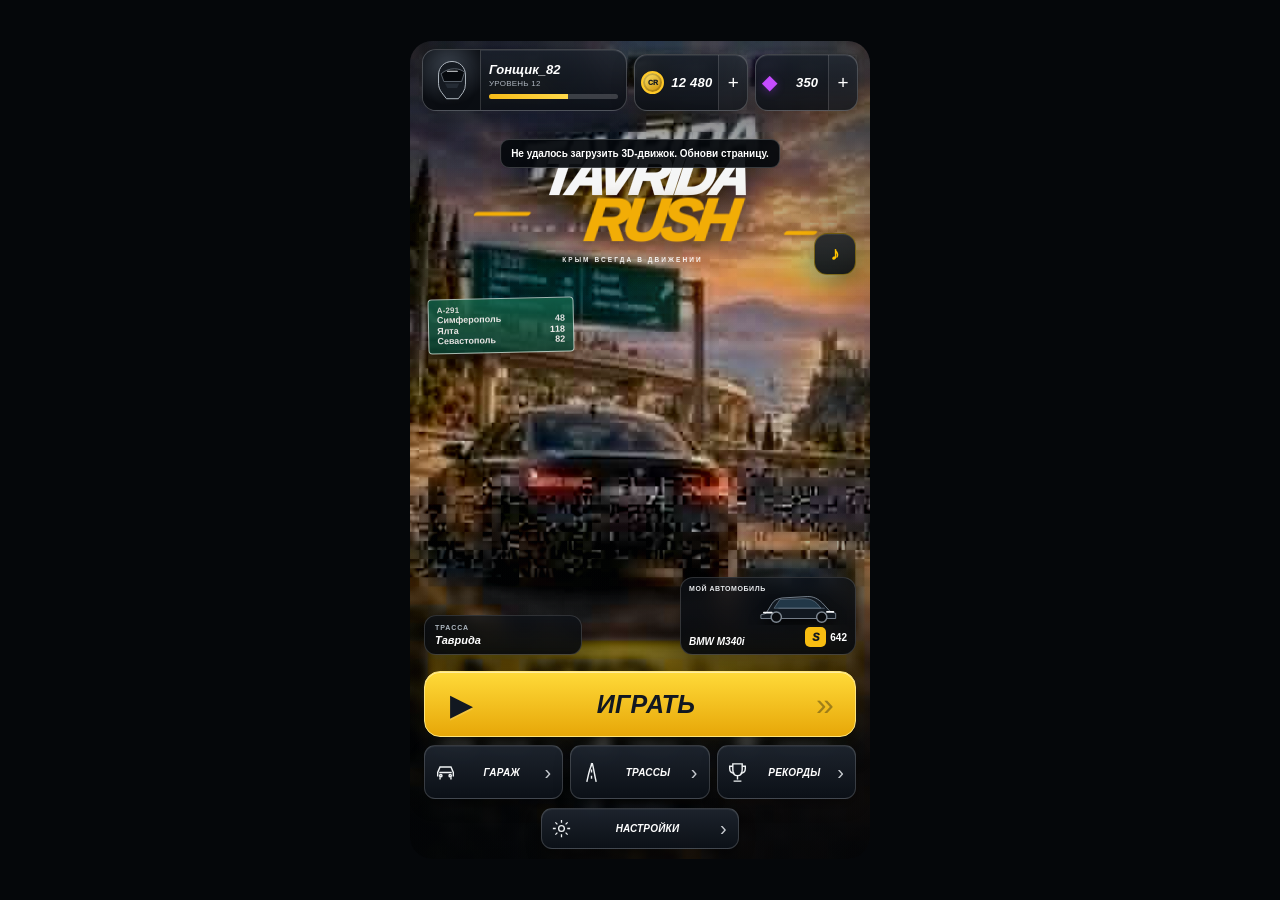
==== commit ae07a09d: "Bump main menu cache version" ====
--- a/index.html
+++ b/index.html
@@ -13,7 +13,7 @@
   <title>Tavrida Rush — Alpha</title>
   <link rel="manifest" href="manifest.webmanifest" />
   <link rel="preconnect" href="https://cdn.jsdelivr.net" crossorigin />
-  <link rel="stylesheet" href="styles-v112.css?v=20260919-home-v13" />
+  <link rel="stylesheet" href="styles-v112.css?v=20260919-home-v14" />
 </head>
 <body>
   <main id="app" class="app-shell" aria-live="polite">
@@ -239,6 +239,6 @@
 
     <div id="toast" class="toast"></div>
   </main>
-  <script type="module" src="game-v112.js?v=20260919-home-v13"></script>
+  <script type="module" src="game-v112.js?v=20260919-home-v14"></script>
 </body>
 </html>
--- a/styles-v112.css
+++ b/styles-v112.css
@@ -1713,3 +1713,81 @@
   .home-nav button{height:47px!important}
   .home-settings{height:36px!important}
 }
+
+
+/* === v1.1.3 HOME HERO COMPOSITION FIX === */
+.screen-home{
+  isolation:isolate;
+}
+.home3d-canvas{
+  filter:brightness(1.08) saturate(1.05) contrast(1.02);
+}
+.home-logo{
+  top:13.8%!important;
+  left:14%!important;
+  right:14%!important;
+}
+.home-logo strong{
+  font-size:clamp(37px,10.8vw,54px)!important;
+}
+.home-logo em{
+  font-size:clamp(41px,11.6vw,59px)!important;
+}
+.home-logo small{
+  margin-top:12px!important;
+}
+
+/* Restore the road sign as a small scenic cue instead of a large UI panel. */
+.home-sign{
+  display:grid!important;
+  left:calc(var(--safe-left) + 18px)!important;
+  right:auto!important;
+  top:31.4%!important;
+  width:146px!important;
+  min-height:54px!important;
+  grid-template-columns:1fr!important;
+  border-width:1px!important;
+  border-radius:4px!important;
+  transform:rotate(-1.2deg)!important;
+  opacity:.86!important;
+  box-shadow:0 8px 18px rgba(0,0,0,.24)!important;
+  pointer-events:none!important;
+}
+.home-sign>div:first-child{
+  padding:6px 8px!important;
+  gap:1px!important;
+}
+.home-sign>div+div{
+  display:none!important;
+}
+.home-sign .route-code{
+  font-size:8px!important;
+  opacity:.96;
+}
+.home-sign .route-row{
+  font-size:7px!important;
+  line-height:1.08!important;
+}
+.home-stage-meta{
+  bottom:calc(var(--safe-bottom) + 204px)!important;
+  z-index:8!important;
+}
+.home-route-pill,
+.home-car-card{
+  background:linear-gradient(180deg,rgba(12,17,24,.72),rgba(5,8,13,.91))!important;
+}
+.home-car-card{
+  width:min(45%,176px)!important;
+}
+.home-actions{
+  z-index:9!important;
+}
+@media(max-height:740px){
+  .home-logo{top:12.9%!important}
+  .home-sign{top:29.8%!important;transform:scale(.92) rotate(-1.2deg)!important;transform-origin:left top!important}
+  .home-stage-meta{bottom:calc(var(--safe-bottom) + 183px)!important}
+}
+@media(max-width:380px){
+  .home-sign{left:calc(var(--safe-left) + 12px)!important;width:134px!important}
+  .home-logo{left:12%!important;right:12%!important}
+}
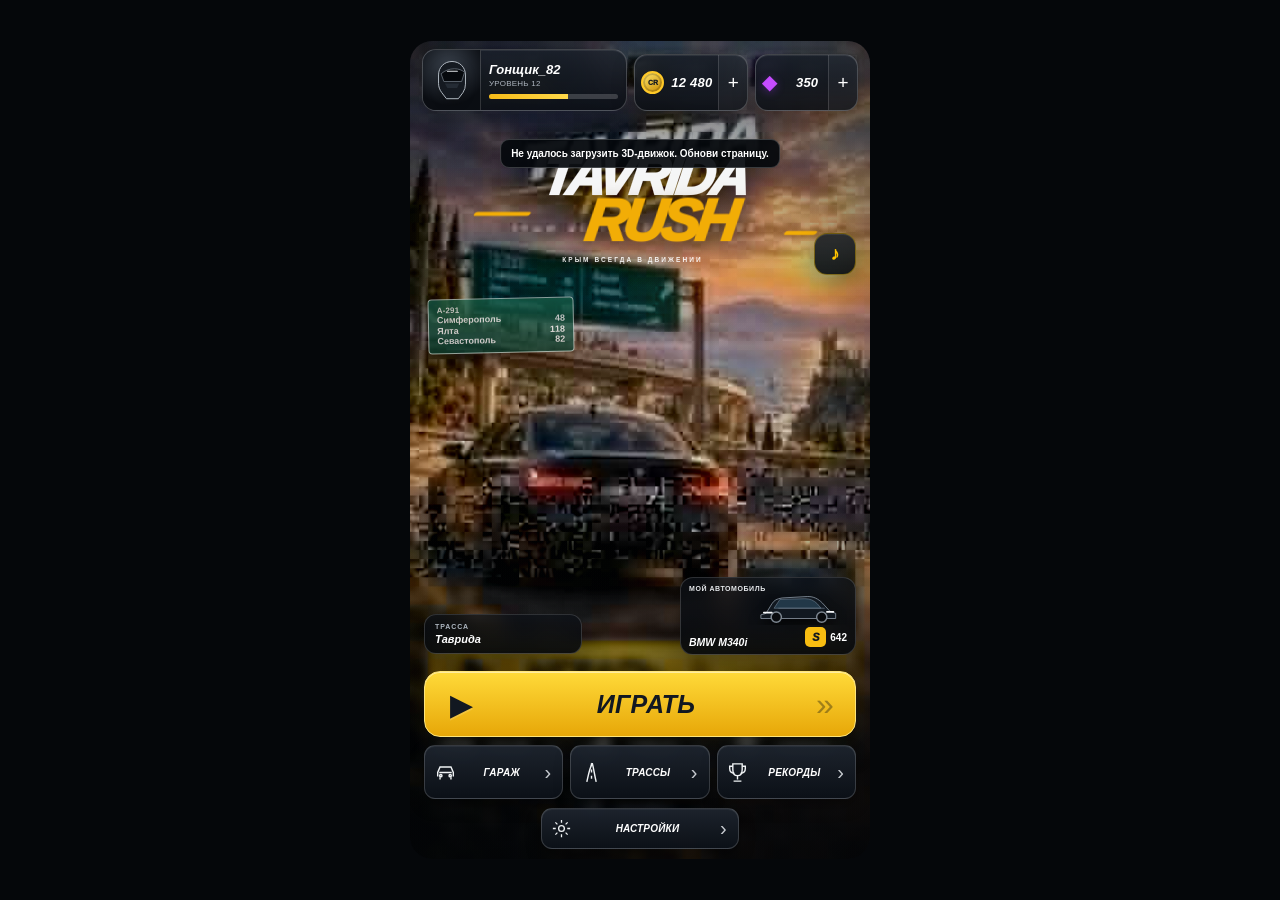
==== commit 8a004ce7: "Bump main menu assets to v15" ====
--- a/index.html
+++ b/index.html
@@ -13,7 +13,7 @@
   <title>Tavrida Rush — Alpha</title>
   <link rel="manifest" href="manifest.webmanifest" />
   <link rel="preconnect" href="https://cdn.jsdelivr.net" crossorigin />
-  <link rel="stylesheet" href="styles-v112.css?v=20260919-home-v14" />
+  <link rel="stylesheet" href="styles-v112.css?v=20260919-home-v15" />
 </head>
 <body>
   <main id="app" class="app-shell" aria-live="polite">
@@ -239,6 +239,6 @@
 
     <div id="toast" class="toast"></div>
   </main>
-  <script type="module" src="game-v112.js?v=20260919-home-v14"></script>
+  <script type="module" src="game-v112.js?v=20260919-home-v15"></script>
 </body>
 </html>
--- a/styles-v112.css
+++ b/styles-v112.css
@@ -1791,3 +1791,28 @@
   .home-sign{left:calc(var(--safe-left) + 12px)!important;width:134px!important}
   .home-logo{left:12%!important;right:12%!important}
 }
+
+
+/* === v1.1.4 HOME POLISH: SMOOTH HERO + CLEAN CARD === */
+.home-car-name{
+  max-width:112px!important;
+  overflow:visible!important;
+  text-overflow:clip!important;
+  font-size:10.5px!important;
+}
+.home-car-card{
+  overflow:hidden;
+}
+.home-route-pill{
+  transform:translateY(-1px);
+}
+.home-sign{
+  opacity:.78!important;
+  filter:saturate(.92) brightness(.94);
+}
+.home3d-canvas{
+  filter:brightness(1.11) saturate(1.04) contrast(1.025)!important;
+}
+@media(max-width:380px){
+  .home-car-name{font-size:9.5px!important;max-width:96px!important}
+}
